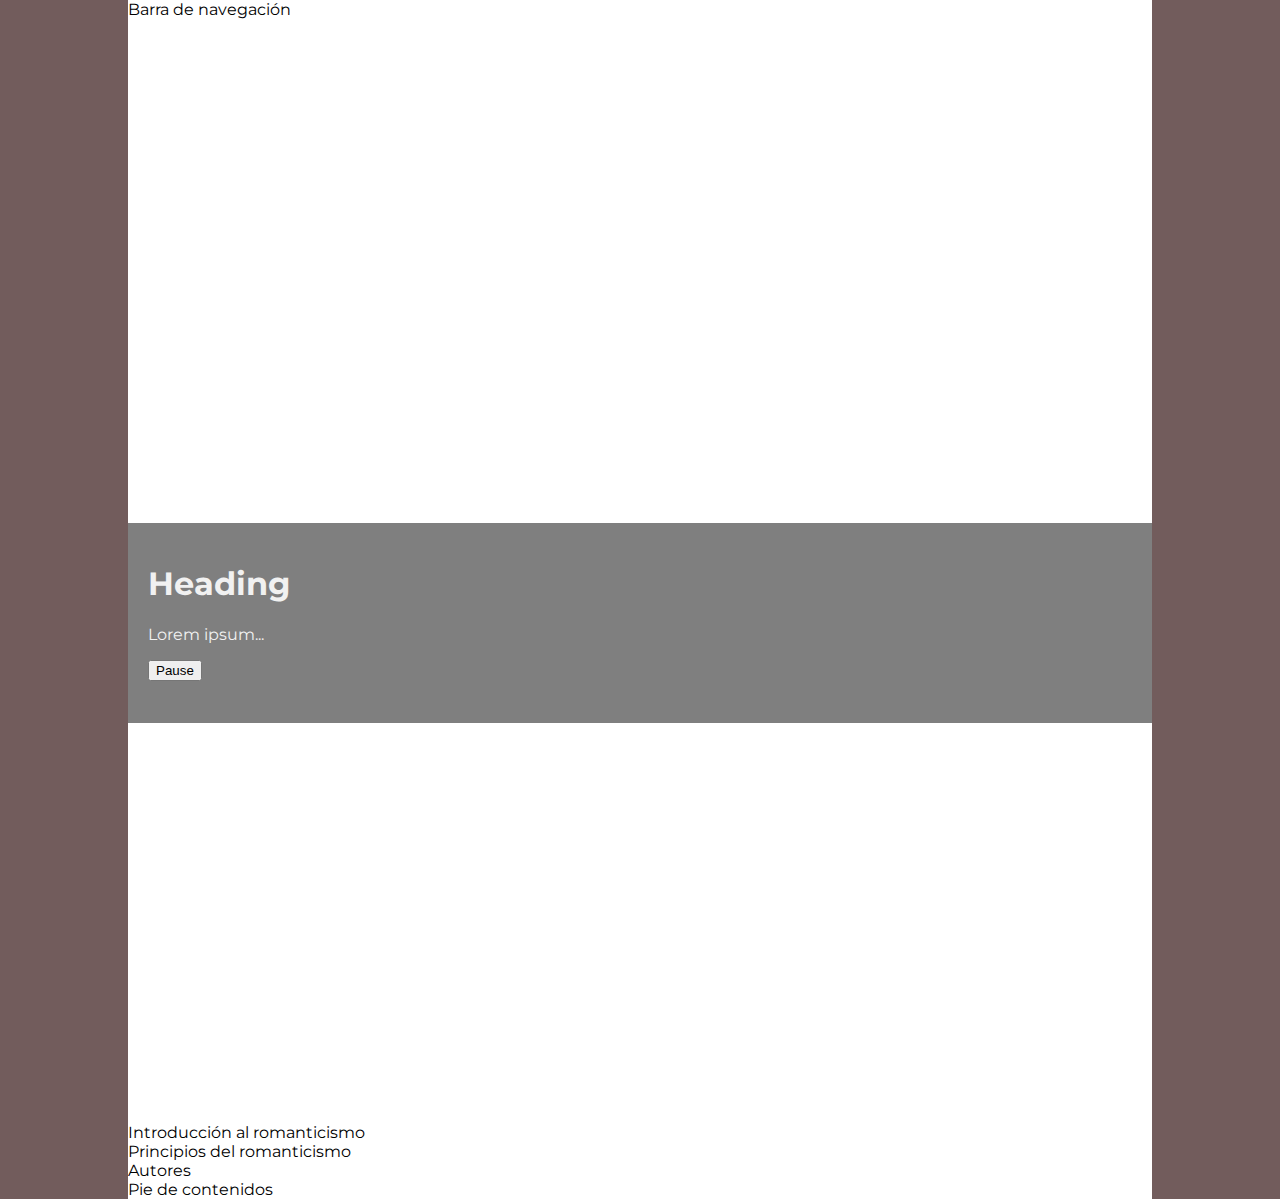
==== index.html @ dcef09e9 "primera subida de clase" ====
<!DOCTYPE html>
<html lang="en">
<head>
    <meta charset="UTF-8">
    <meta http-equiv="X-UA-Compatible" content="IE=edge">
    <meta name="viewport" content="width=device-width, initial-scale=1.0">
    <title>Romanticismo - Inicio</title>
    <!-- enlace al estilo -->
    <link rel="stylesheet" href="./css/index.css">
    <!-- enlace a favicon -->
    <link rel="shortcut icon" href="./images/favicon.ico" type="image/x-icon">
    <!-- enlace a font awesome 4.7 -->
    <link rel="stylesheet" href="https://cdnjs.cloudflare.com/ajax/libs/font-awesome/4.7.0/css/font-awesome.min.css">
    <!-- tengo una fuente descargada, pero otra enlazada de Google Fonts -->
    <link href="https://fonts.googleapis.com/css2?family=Montserrat&display=swap" rel="stylesheet"> 

</head>
<body>
    <div id="wrapper">
        <nav>
            <!-- aquí irá la barra de navegación -->
            Barra de navegación
        </nav>
    <!--  OPCION 1 : IMAGEN DE FONDO + TEXTO
        <section id="hero">
            
            <div id="titulo">
               <p>Romanticismo<br>literario</p>
            </div>
        </section>
    -->
    <!-- HERO VERSIÓN 2 : CON COLOR SOLIDO Y WAVES 
        <section id="hero2">
           <div id="titulo2">
              Romanticismo<br>Literario
           </div>
        </section>
        <svg xmlns="http://www.w3.org/2000/svg" viewBox="0 0 1440 320"><path fill="#0099ff" fill-opacity="1" d="M0,192L20,170.7C40,149,80,107,120,96C160,85,200,107,240,133.3C280,160,320,192,360,170.7C400,149,440,75,480,58.7C520,43,560,85,600,106.7C640,128,680,128,720,144C760,160,800,192,840,186.7C880,181,920,139,960,128C1000,117,1040,139,1080,138.7C1120,139,1160,117,1200,96C1240,75,1280,53,1320,90.7C1360,128,1400,224,1420,272L1440,320L1440,0L1420,0C1400,0,1360,0,1320,0C1280,0,1240,0,1200,0C1160,0,1120,0,1080,0C1040,0,1000,0,960,0C920,0,880,0,840,0C800,0,760,0,720,0C680,0,640,0,600,0C560,0,520,0,480,0C440,0,400,0,360,0C320,0,280,0,240,0C200,0,160,0,120,0C80,0,40,0,20,0L0,0Z"></path></svg>
-->
<!--   HERO SECTION CON IMAGEN DE HEIKEI.APP **************************/
        <section id="hero3">
            <div id="titulo3">
                Romanticismo<br>Literario
             </div>
        </section>
-->
        <section id="hero4">
            <video autoplay muted  loop id="myVideo">
                <source src="./videos/October.mp4" type="video/mp4">
            </video>
            <!-- los dos bloques, video y texto son hermanos 
                 para montar el título sobre el video, debo
                 utilizar otra combinación de posicionamiento -->
            <div id="titulo4">
                <h1>Heading</h1>
                <p>Lorem ipsum...</p>
                <!-- Use a button to pause/play the video with JavaScript -->
                <button id="myBtn" onclick="myFunction()">Pause</button>
              </div>


        </section>

        <section id="intro">
            Introducción al romanticismo
        </section>
        <section id="ideas">
            Principios del romanticismo
        </section>
        <section id="autores">
             Autores 
        </section>


        <footer>
            Pie de contenidos
        </footer>
    </div>
    
</body>
</html>
---- css/index.css ----
/*********************************************************************/
/*  Web del Romanticismo  - Estilo de landing page                   */
/*  CSS de Autores románticos                                        */
/*  Autora: Pilar González Augusto                                   */
/*  versión 1.0                                                      */
/*********************************************************************/

/****************** ESTILO GENERAL ***********************************/

@font-face {
    font-family: titulos;
    src: url('./../fonts/LobsterTwo-Bold.ttf');
}

* {box-sizing:border-box;}                   /* del borde pa dentro tó es caja */

body {font-family: 'Montserrat', sans-serif;
      background-color: rgb(114, 92, 92);  /* más tarde LO REPLANTEO */
      margin:0;padding:0;                   /* "por defecto del navegador" anulados */
}

#wrapper {background-color: #fff;
          width:80%;
          margin:auto;}


/********************* HERO SECTION : opción 1 imagen + texto **********************/

#hero { background-image: url('../images/herophoto.jpg'); /* coloco foto de fondo */
       
        height: 100vh;                                    /* obligar a que salga entera */
        background-repeat: no-repeat;                     /* para que no se repita */
        background-size: cover;                           /* para que cubra el wrapper */
        background-position: center;                      /* donde está el elemento principal */
        position:relative;
    }

#titulo {font-family: titulos;
         font-size:3rem;
         text-align:center;
         width:40%;
         position:absolute;
         top:30%;
         left:30%;
         background-color: rgb(255,255,255,0.25);
         backdrop-filter: blur(5px);    /* para aplicar filtro a un fondo */
         border-radius: 50%;
         }

/****** POSICIONAMIENTO ABSOLUTO Y RELATIVO:
          - CONTENEDOR HERO:  RELATIVE
          - CONTENIDO, TEXTO:    ABSOLUTE         */

/***************** HERO SECTION: opción 2 : color liso y waves ************/

#hero2 {background-color: #0099ff;  /* mismo color que el getwaves ******/
        height:40vh;                  /* alto dimensionado por mi  ********/
        position:relative;
       }

#titulo2 {position:absolute; /* OJO AL TRUCO DEL ALMENDRUCO !!!!!! */
          top:50%;   /* lo muevo el titulo a la mitad de alto y ancho */
          left:50%;
          /*********** necesito mover el texto para que quede enmedio ******/
          transform: translate(-50%,-50%); /* SE RECOLOCA EN EL MEDIO **/

          font-size: 4rem;
          font-weight: bold;
          color:white;
          }       

/*********************** HERO SECTION: OPCIÓN 3 ---> CON IMAGEN DE HAIKEI.APP ***/


/*********************** HERO SECTION - OPCION 4 ---> CON VIDEO GRAN FORMATO *****/
#myVideo {
    position: relative;
      right: 0;
      bottom: 0;
      width: 100%; /* se adapta al espacio que hay exactamente */
      height: 100vh;
    }

    /* vamos a poner el título SUPERPUESTO sobre el video */
#titulo4 { /* lo muevo hacia arriba */
        position: relative; /* los dos son relative, independientes */
        top: -400px;         
        height:200px;
        background: rgba(0, 0, 0, 0.5);
        color: #f1f1f1;
        width: 100%;
        padding: 20px;
        }  /****** habría que cambiar en la media query el top de posicionamiento */
  
/*********************** MEDIA QUERIES ***********************************/

@media only screen and (width<=900px){
      #wrapper {width:90%;}
      #titulo {width:60%;
               left:20%;}
      #titulo4 {top:-500px;}

}

@media only screen and (width<=600px){
    #wrapper {width:100%;}
    #titulo {width:80%;
        left:10%;}
    #titulo4 {top:-500px;}
}
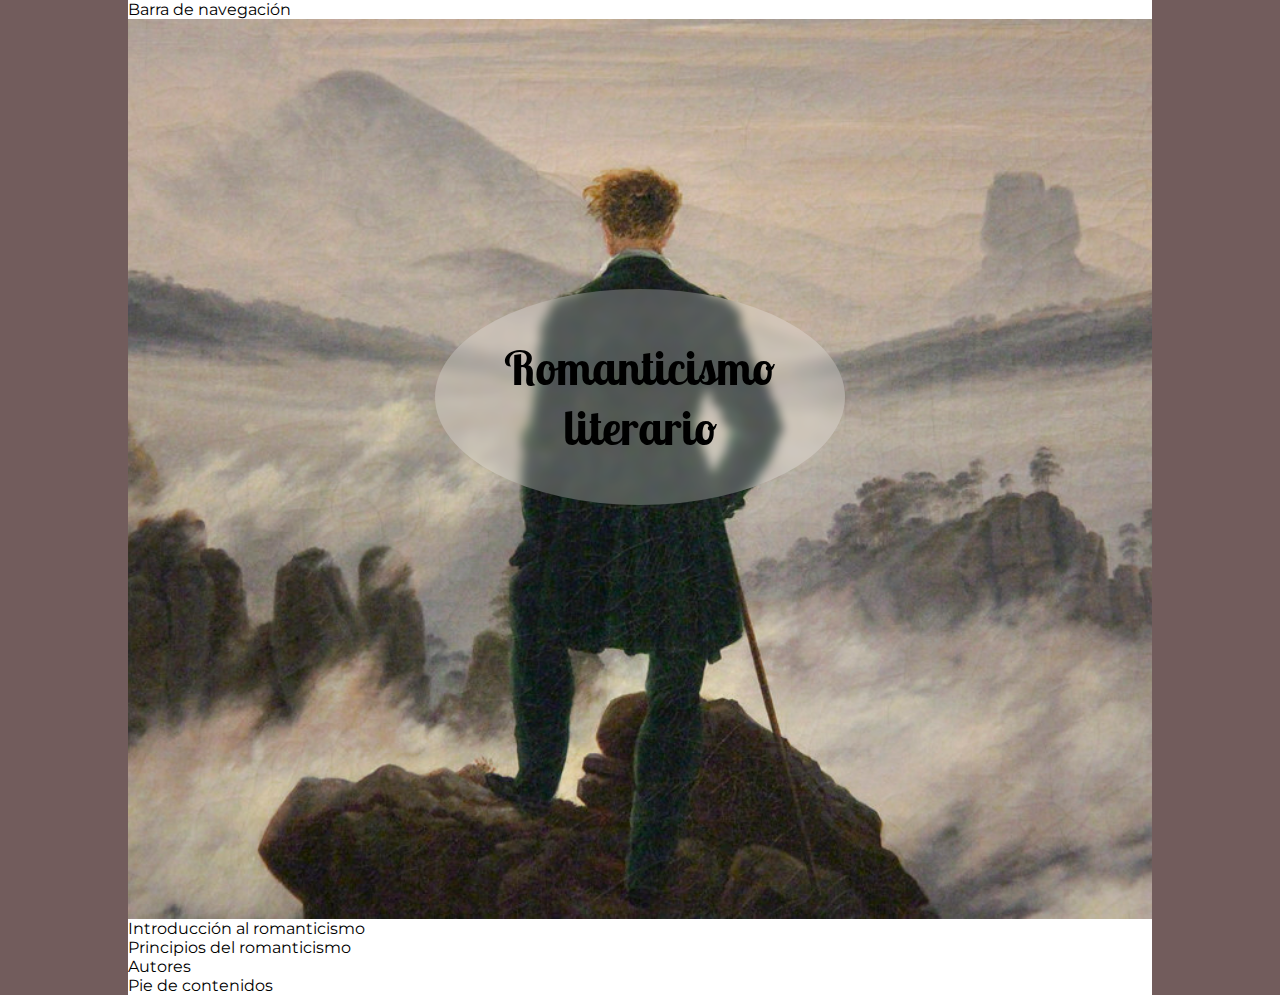
==== commit 7c163537: "cambiada la hero section de index" ====
--- a/index.html
+++ b/index.html
@@ -21,14 +21,14 @@
             <!-- aquí irá la barra de navegación -->
             Barra de navegación
         </nav>
-    <!--  OPCION 1 : IMAGEN DE FONDO + TEXTO
+    <!--  OPCION 1 : IMAGEN DE FONDO + TEXTO -->
         <section id="hero">
             
             <div id="titulo">
                <p>Romanticismo<br>literario</p>
             </div>
         </section>
-    -->
+    
     <!-- HERO VERSIÓN 2 : CON COLOR SOLIDO Y WAVES 
         <section id="hero2">
            <div id="titulo2">
@@ -44,20 +44,19 @@
              </div>
         </section>
 -->
+<!--
         <section id="hero4">
             <video autoplay muted  loop id="myVideo">
                 <source src="./videos/October.mp4" type="video/mp4">
             </video>
-            <!-- los dos bloques, video y texto son hermanos 
-                 para montar el título sobre el video, debo
-                 utilizar otra combinación de posicionamiento -->
+            
             <div id="titulo4">
                 <h1>Heading</h1>
                 <p>Lorem ipsum...</p>
-                <!-- Use a button to pause/play the video with JavaScript -->
+                
                 <button id="myBtn" onclick="myFunction()">Pause</button>
               </div>
-
+-->
 
         </section>
 
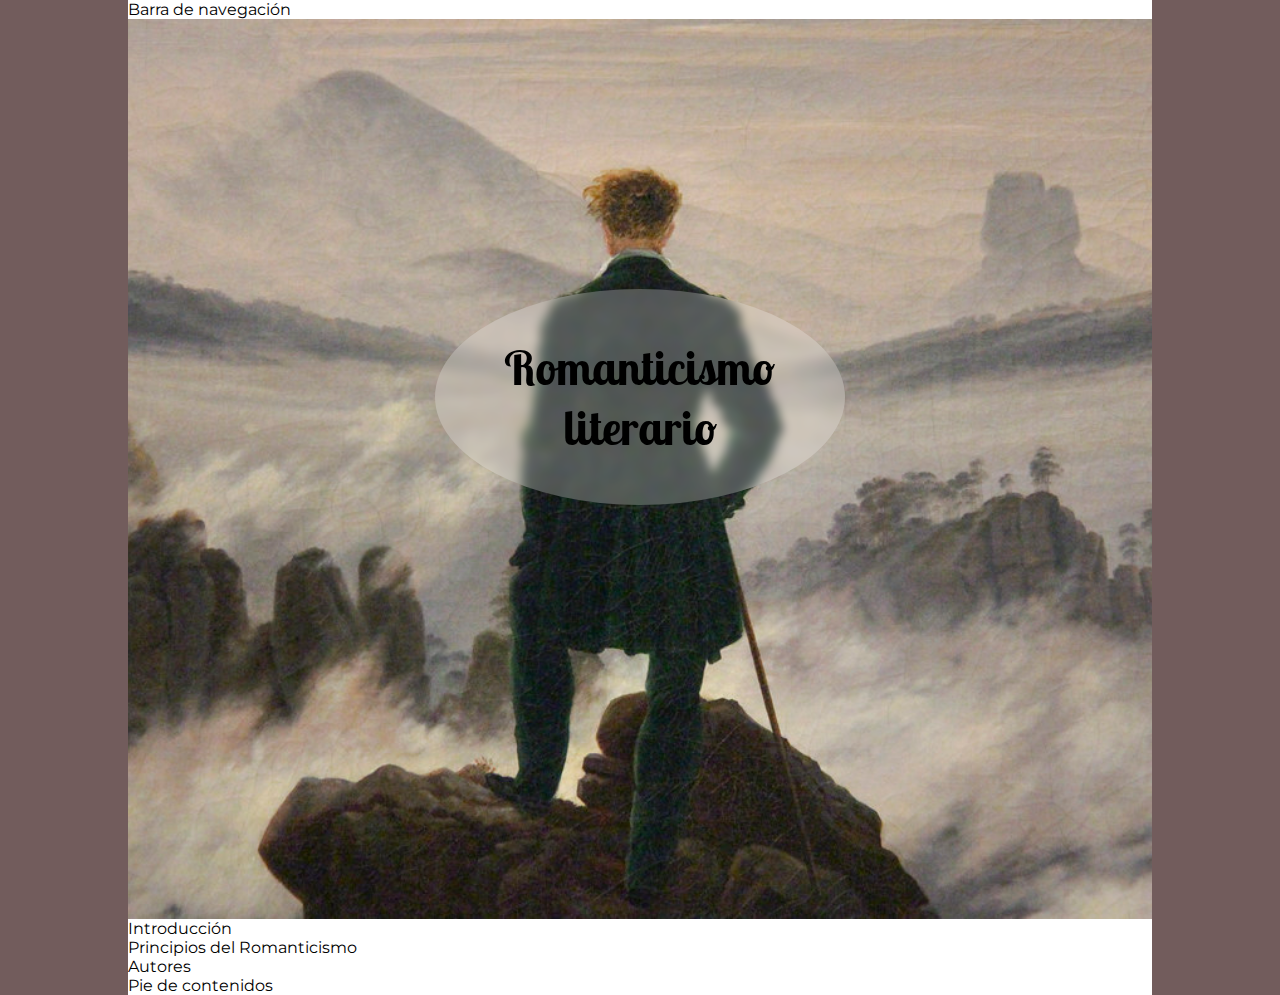
==== commit 251164df: "cambiado index con titulos de sección y grid" ====
--- a/index.html
+++ b/index.html
@@ -61,13 +61,32 @@
         </section>
 
         <section id="intro">
-            Introducción al romanticismo
+            <div class="titulo-section">
+                Introducción
+            </div>
         </section>
+
+
         <section id="ideas">
-            Principios del romanticismo
+            <div class="titulo-section">
+                Principios del Romanticismo
+            </div>
         </section>
+
+        <!-- sección de autores del romanticismo -->
         <section id="autores">
-             Autores 
+             <!-- título de sección -->
+             <div class="titulo-section">
+                 Autores
+             </div>
+             <!-- div.grid4>div.col4*4 -->
+             <div class="grid4">
+                <div class="col4"></div>
+                <div class="col4"></div>
+                <div class="col4"></div>
+                <div class="col4"></div>
+             </div>
+
         </section>
 
 
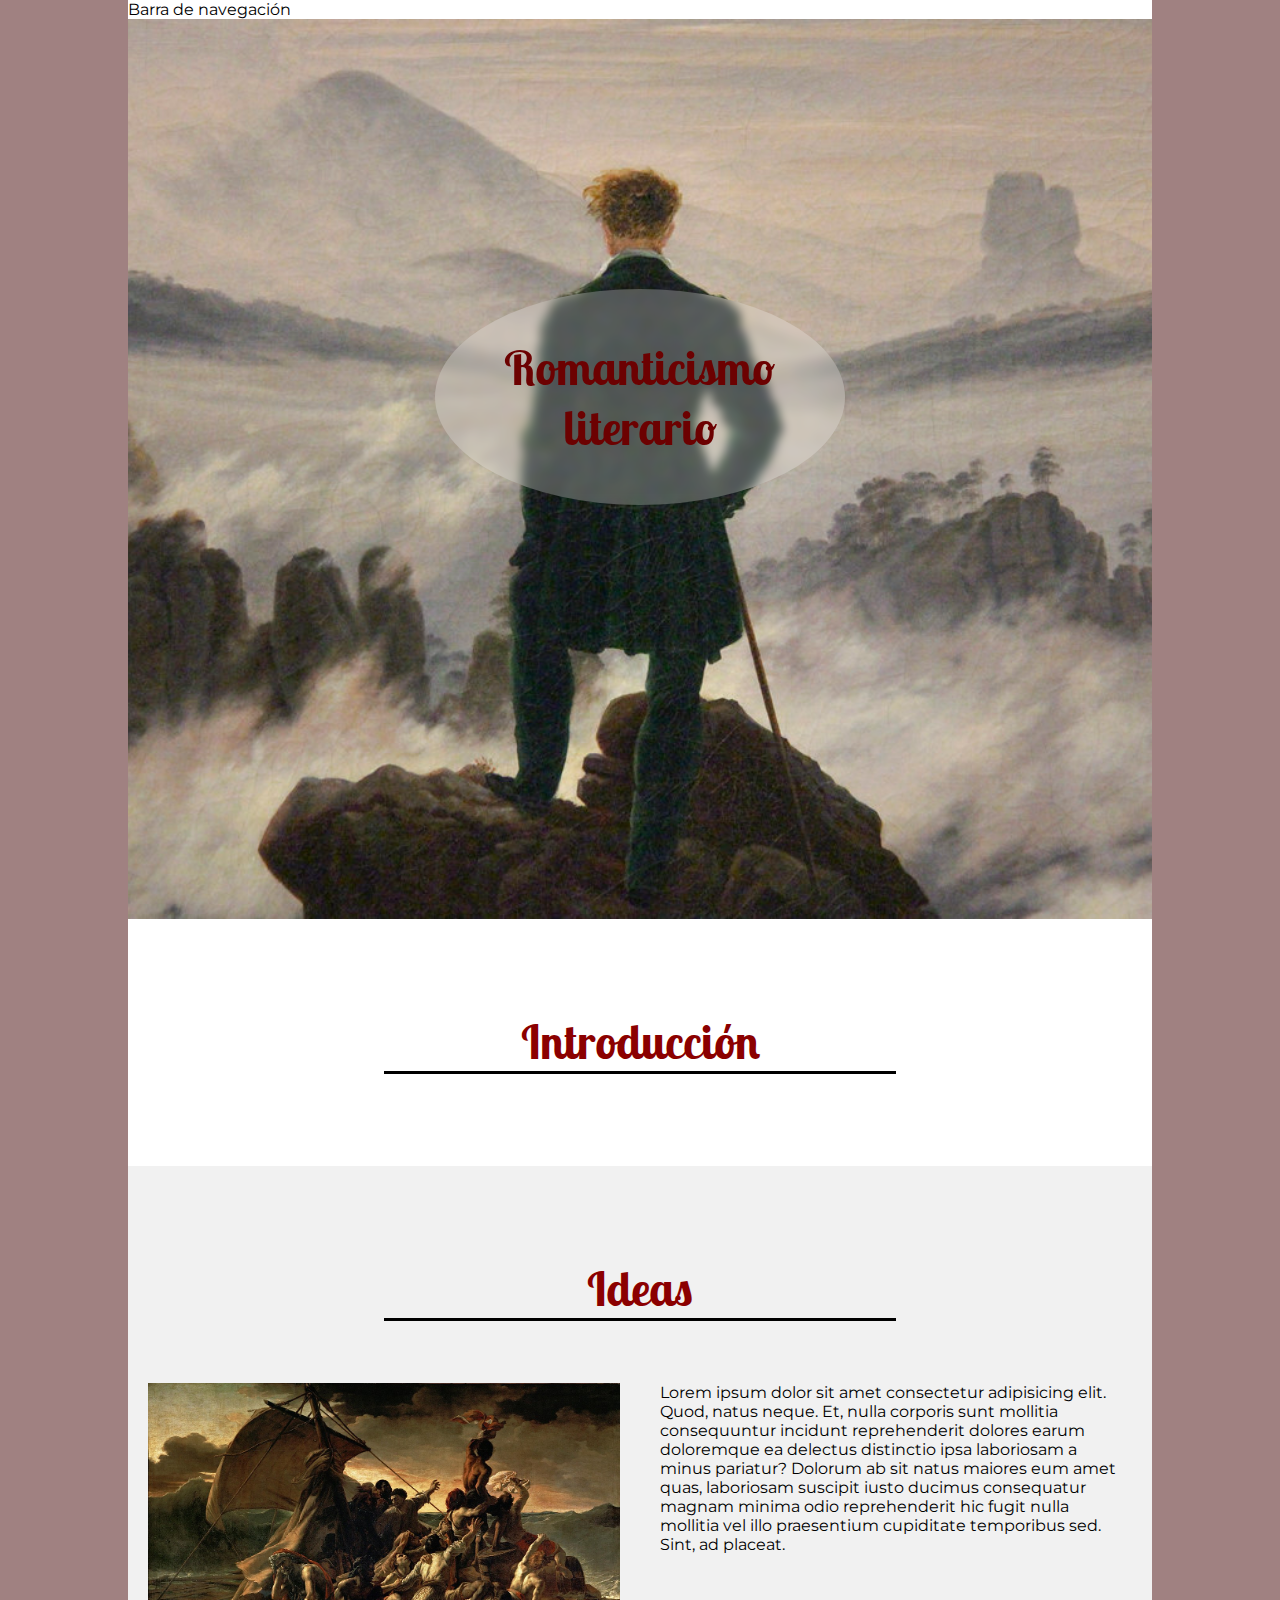
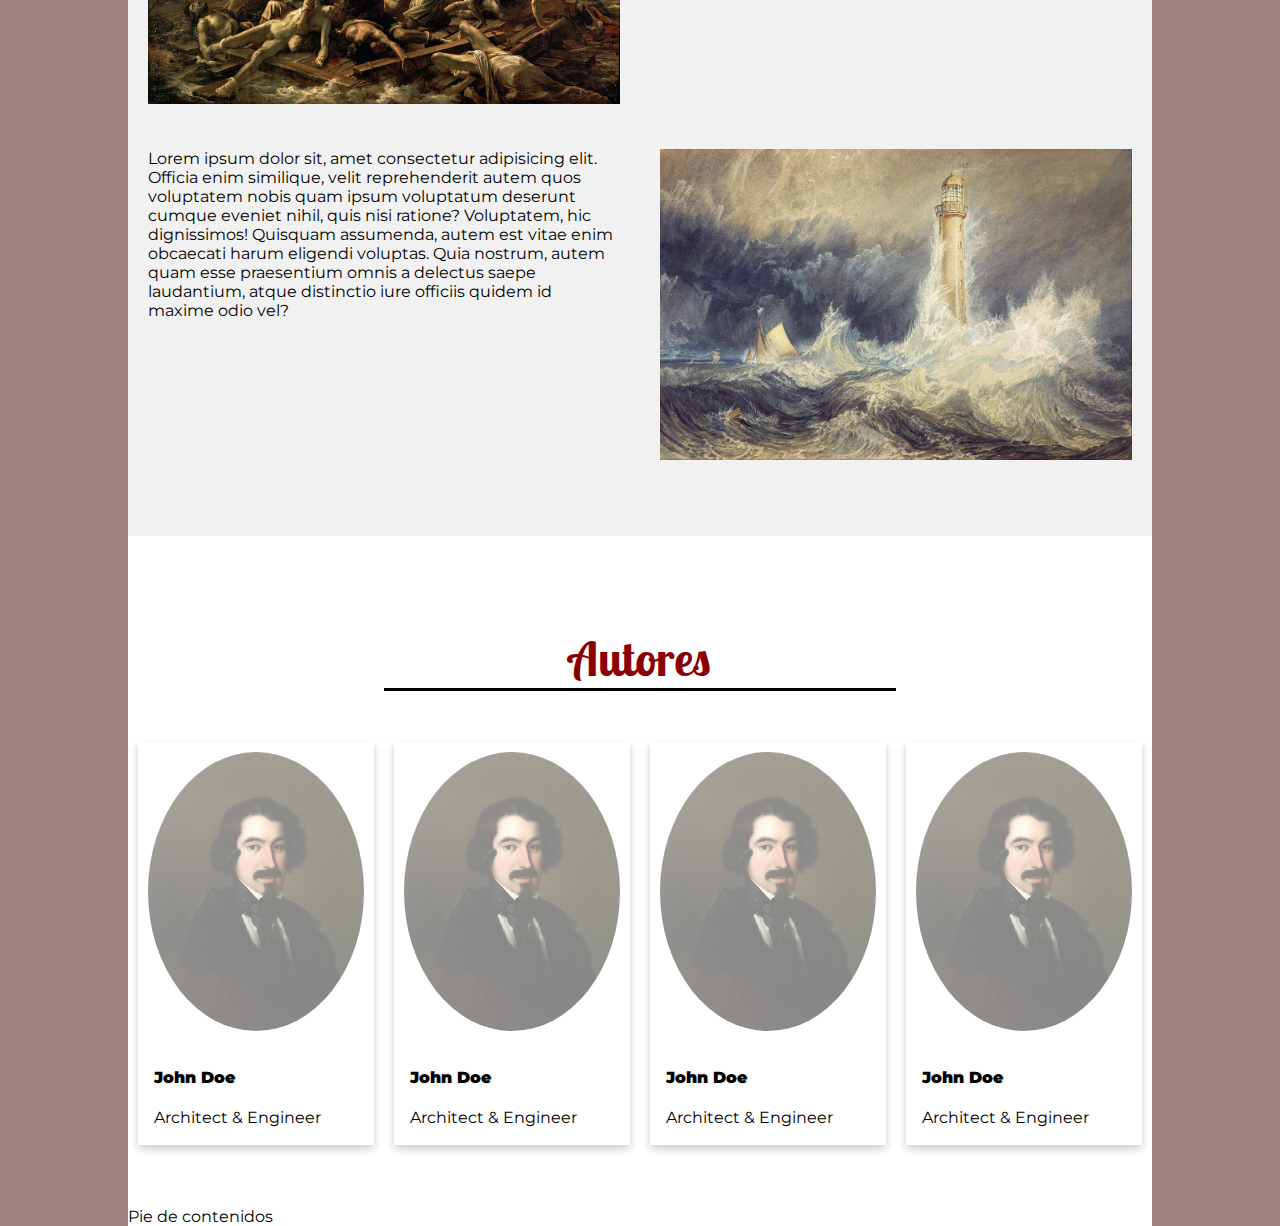
==== commit c089d8d3: "segunda subida de la web de clase" ====
--- a/index.html
+++ b/index.html
@@ -66,11 +66,32 @@
             </div>
         </section>
 
-
+        <!-- MONTAMOS UN GRID DE 2 COLUMNAS TRAS EL TÍTULO -->
         <section id="ideas">
             <div class="titulo-section">
-                Principios del Romanticismo
+                Ideas
             </div>
+
+            <div class="grid2">
+                <div class="col2">
+                   <img src="./images/medusa.jpg" alt="La balsa de la medusa de Gericault">
+                </div>
+                <div class="col2">
+                    Lorem ipsum dolor sit amet consectetur adipisicing elit. Quod, natus neque. Et, nulla corporis sunt mollitia consequuntur incidunt reprehenderit dolores earum doloremque ea delectus distinctio ipsa laboriosam a minus pariatur?
+                    Dolorum ab sit natus maiores eum amet quas, laboriosam suscipit iusto ducimus consequatur magnam minima odio reprehenderit hic fugit nulla mollitia vel illo praesentium cupiditate temporibus sed. Sint, ad placeat.
+                </div>
+                <div class="col2">
+                    Lorem ipsum dolor sit, amet consectetur adipisicing elit. Officia enim similique, velit reprehenderit autem quos voluptatem nobis quam ipsum voluptatum deserunt cumque eveniet nihil, quis nisi ratione? Voluptatem, hic dignissimos!
+                    Quisquam assumenda, autem est vitae enim obcaecati harum eligendi voluptas. Quia nostrum, autem quam esse praesentium omnis a delectus saepe laudantium, atque distinctio iure officiis quidem id maxime odio vel?
+                </div>
+                <div class="col2">
+                    <img src="./images/faro.jpg" alt="Red Rock Lighthouse de Turner">
+                </div>
+
+
+            </div>
+
+
         </section>
 
         <!-- sección de autores del romanticismo -->
@@ -81,10 +102,42 @@
              </div>
              <!-- div.grid4>div.col4*4 -->
              <div class="grid4">
-                <div class="col4"></div>
-                <div class="col4"></div>
-                <div class="col4"></div>
-                <div class="col4"></div>
+                <div class="col4">
+                    <div class="card">
+                        <img src="./images/jose-de-espronceda.jpg" alt="Retrato de Espronceda" >
+                        <div class="container">
+                          <h4><b>John Doe</b></h4>
+                          <p>Architect & Engineer</p>
+                        </div>
+                      </div> 
+                </div>
+                <div class="col4">
+                    <div class="card">
+                        <img src="./images/jose-de-espronceda.jpg" alt="Retrato de Espronceda" >
+                        <div class="container">
+                          <h4><b>John Doe</b></h4>
+                          <p>Architect & Engineer</p>
+                        </div>
+                      </div>
+                </div>
+                <div class="col4">
+                    <div class="card">
+                        <img src="./images/jose-de-espronceda.jpg" alt="Retrato de Espronceda" >
+                        <div class="container">
+                          <h4><b>John Doe</b></h4>
+                          <p>Architect & Engineer</p>
+                        </div>
+                      </div>
+                </div>
+                <div class="col4">
+                    <div class="card">
+                        <img src="./images/jose-de-espronceda.jpg" alt="Retrato de Espronceda" >
+                        <div class="container">
+                          <h4><b>John Doe</b></h4>
+                          <p>Architect & Engineer</p>
+                        </div>
+                      </div>
+                </div>
              </div>
 
         </section>
--- a/css/index.css
+++ b/css/index.css
@@ -15,7 +15,7 @@
 * {box-sizing:border-box;}                   /* del borde pa dentro tó es caja */
 
 body {font-family: 'Montserrat', sans-serif;
-      background-color: rgb(114, 92, 92);  /* más tarde LO REPLANTEO */
+      background-color: rgb(160, 129, 129);  /* más tarde LO REPLANTEO */
       margin:0;padding:0;                   /* "por defecto del navegador" anulados */
 }
 
@@ -23,6 +23,15 @@
           width:80%;
           margin:auto;}
 
+section {padding:5% 0;} /* en todas las secciones debe correr el aire */
+
+.titulo-section {font-family: titulos;
+            font-size:3rem;
+            color:darkred;
+            text-align:center;
+            border-bottom: 3px solid black;
+            width:50%;
+            margin:4% auto;}
 
 /********************* HERO SECTION : opción 1 imagen + texto **********************/
 
@@ -45,6 +54,7 @@
          background-color: rgb(255,255,255,0.25);
          backdrop-filter: blur(5px);    /* para aplicar filtro a un fondo */
          border-radius: 50%;
+         color:rgb(108, 1, 1);
          }
 
 /****** POSICIONAMIENTO ABSOLUTO Y RELATIVO:
@@ -91,7 +101,54 @@
         width: 100%;
         padding: 20px;
         }  /****** habría que cambiar en la media query el top de posicionamiento */
-  
+
+        
+/*********************** IDEAS SECTION ************************************/
+#ideas {background-color: #f1f1f1;
+}
+
+.grid2 {display:grid;
+        grid-template-columns: 50% 50%;}
+
+.col2 {padding:4%;}
+
+.col2 img {width:100%;} 
+
+/********************** AUTORES SECTION **********************************/
+.grid4 {display:grid;
+        grid-template-columns:25% 25% 25% 25%;}
+.col4 {padding:4%;}
+
+        .card {
+            /* Add shadows to create the "card" effect */
+            box-shadow: 0 4px 8px 0 rgba(0,0,0,0.2);
+            transition: 0.3s;
+          }
+        .card img {
+                   width:92%;
+                   margin:4%;
+                   border-radius:50%;
+                   filter:sepia(5px);
+                   opacity:0.5;
+        }
+        .card img:hover {
+            opacity:1;
+        }
+          /* On mouse-over, add a deeper shadow */
+          .card:hover {
+            box-shadow: 0 8px 16px 0 rgba(0,0,0,0.2);
+          }
+          
+          /* Add some padding inside the card container */
+          .container {
+            padding: 2px 16px;
+          }
+
+
+
+
+
+
 /*********************** MEDIA QUERIES ***********************************/
 
 @media only screen and (width<=900px){
@@ -99,6 +156,7 @@
       #titulo {width:60%;
                left:20%;}
       #titulo4 {top:-500px;}
+      .grid2 {grid-template-columns: 100%;}
 
 }
 
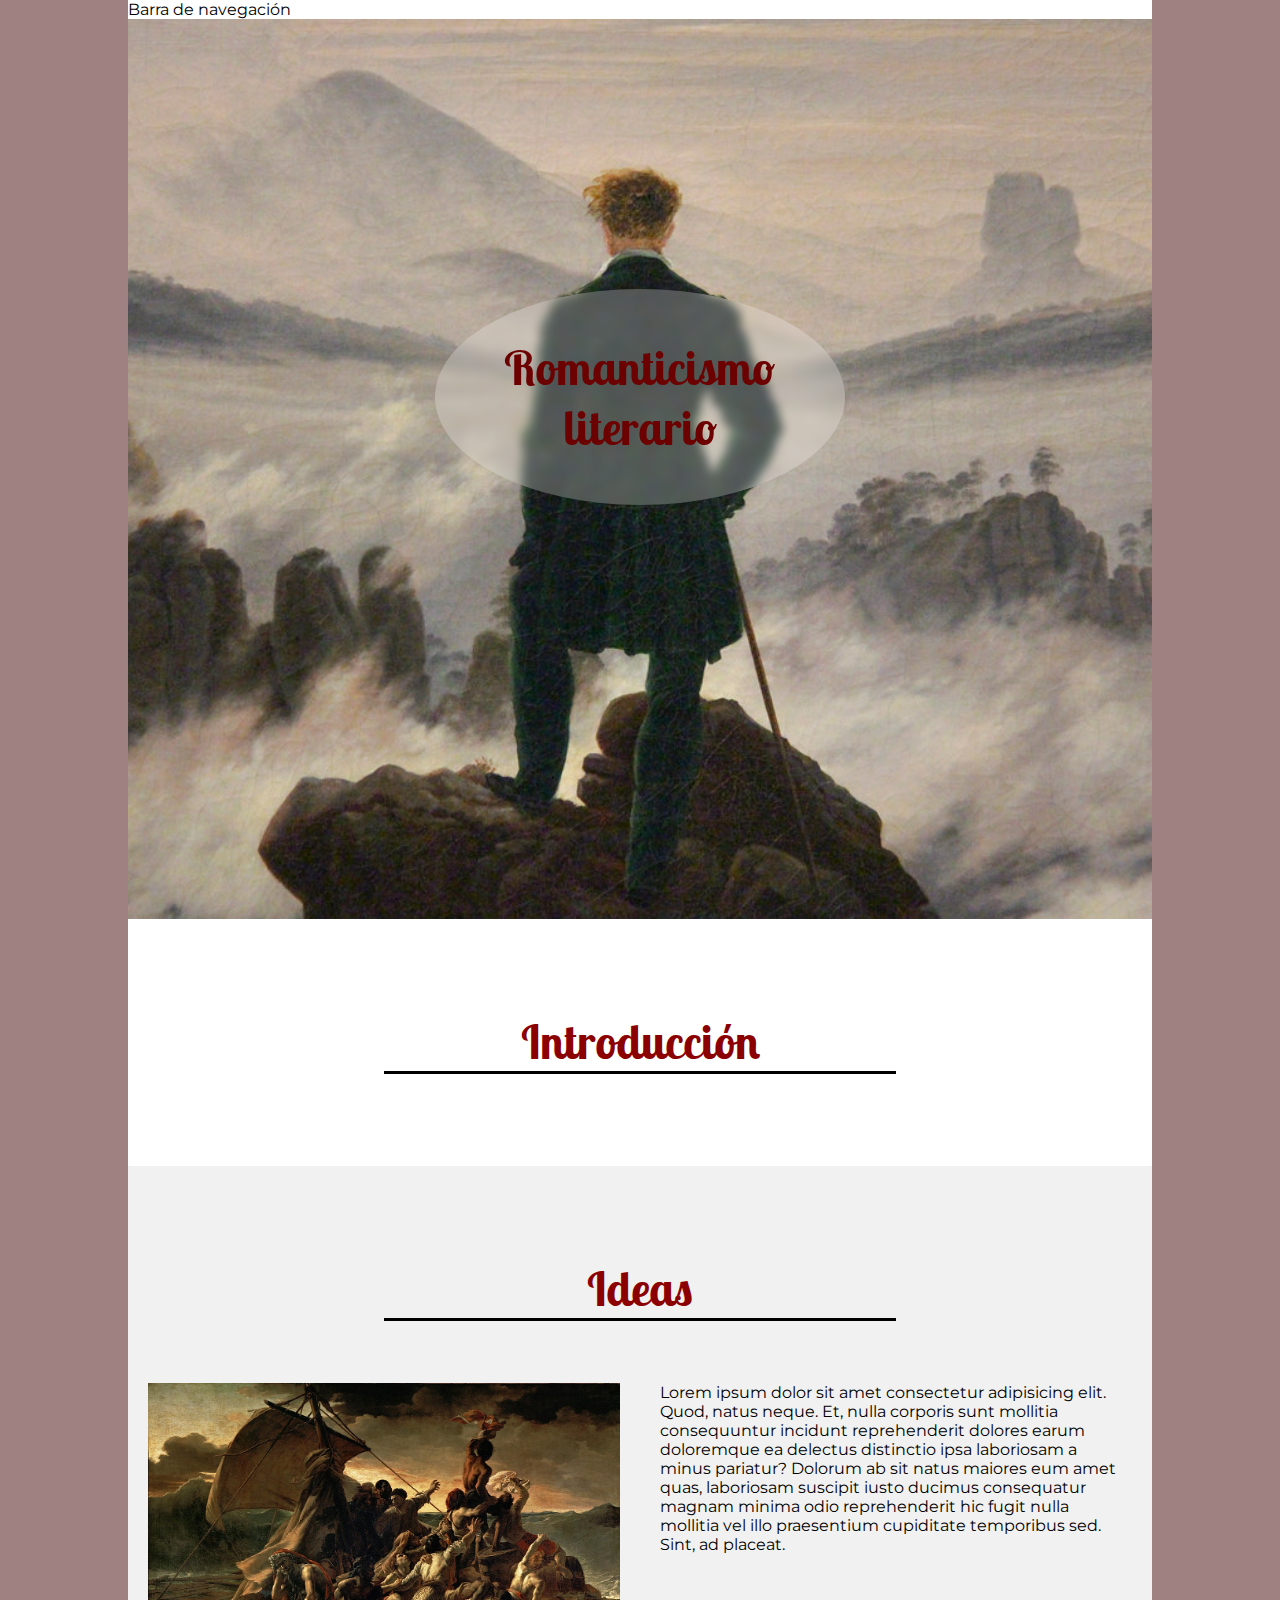
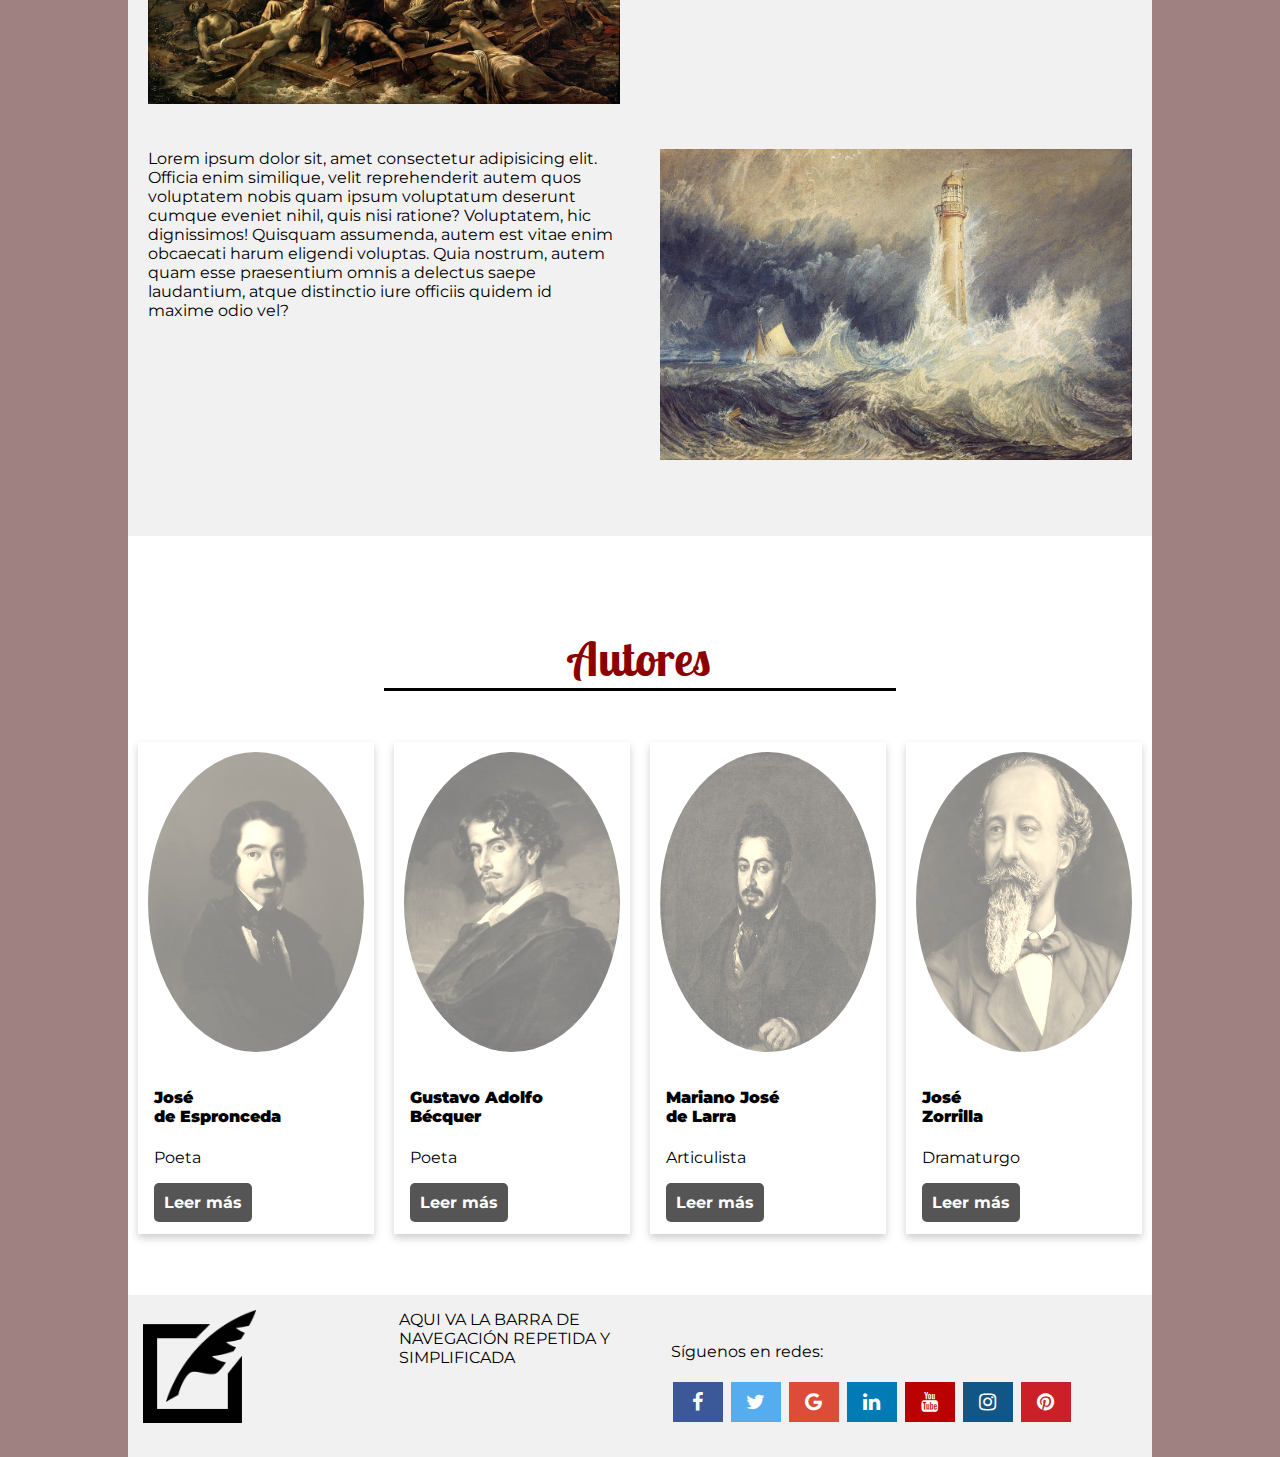
==== commit 9e15d1d7: "con footer y cards" ====
--- a/index.html
+++ b/index.html
@@ -5,14 +5,15 @@
     <meta http-equiv="X-UA-Compatible" content="IE=edge">
     <meta name="viewport" content="width=device-width, initial-scale=1.0">
     <title>Romanticismo - Inicio</title>
-    <!-- enlace al estilo -->
-    <link rel="stylesheet" href="./css/index.css">
+    
     <!-- enlace a favicon -->
     <link rel="shortcut icon" href="./images/favicon.ico" type="image/x-icon">
     <!-- enlace a font awesome 4.7 -->
     <link rel="stylesheet" href="https://cdnjs.cloudflare.com/ajax/libs/font-awesome/4.7.0/css/font-awesome.min.css">
     <!-- tengo una fuente descargada, pero otra enlazada de Google Fonts -->
     <link href="https://fonts.googleapis.com/css2?family=Montserrat&display=swap" rel="stylesheet"> 
+    <!-- enlace al estilo -->
+    <link rel="stylesheet" href="./css/index.css">
 
 </head>
 <body>
@@ -106,35 +107,43 @@
                     <div class="card">
                         <img src="./images/jose-de-espronceda.jpg" alt="Retrato de Espronceda" >
                         <div class="container">
-                          <h4><b>John Doe</b></h4>
-                          <p>Architect & Engineer</p>
+                          <h4><b>José <br>de Espronceda</b></h4>
+                          <p>Poeta</p>
+                          <!-- vínculo con forma de botón-->
+                          <a href="./espronceda.html">Leer más</a>
                         </div>
                       </div> 
                 </div>
                 <div class="col4">
                     <div class="card">
-                        <img src="./images/jose-de-espronceda.jpg" alt="Retrato de Espronceda" >
+                        <img src="./images/becquer.jpg" alt="Retrato de Bécquer" >
                         <div class="container">
-                          <h4><b>John Doe</b></h4>
-                          <p>Architect & Engineer</p>
+                          <h4><b>Gustavo Adolfo<br> Bécquer</b></h4>
+                          <p>Poeta</p>
+                          <!-- vínculo con forma de botón-->
+                          <a href="#">Leer más</a>
                         </div>
                       </div>
                 </div>
                 <div class="col4">
                     <div class="card">
-                        <img src="./images/jose-de-espronceda.jpg" alt="Retrato de Espronceda" >
+                        <img src="./images/larra.jpg" alt="Retrato de Larra" >
                         <div class="container">
-                          <h4><b>John Doe</b></h4>
-                          <p>Architect & Engineer</p>
+                          <h4><b>Mariano José<br> de Larra</b></h4>
+                          <p>Articulista</p>
+                          <!-- vínculo con forma de botón-->
+                          <a href="#">Leer más</a>
                         </div>
                       </div>
                 </div>
                 <div class="col4">
                     <div class="card">
-                        <img src="./images/jose-de-espronceda.jpg" alt="Retrato de Espronceda" >
+                        <img src="./images/zorrilla.jpg" alt="Retrato de Zorrilla" >
                         <div class="container">
-                          <h4><b>John Doe</b></h4>
-                          <p>Architect & Engineer</p>
+                          <h4><b>José<br> Zorrilla</b></h4>
+                          <p>Dramaturgo</p>
+                          <!-- vínculo con forma de botón-->
+                          <a href="#">Leer más</a>
                         </div>
                       </div>
                 </div>
@@ -144,7 +153,24 @@
 
 
         <footer>
-            Pie de contenidos
+            <div class="grid3">
+                <div class="col3">
+                    <img src="./images/favicon.png" alt="Romanticismo logo">
+                </div>
+                <div class="col3">
+                    AQUI VA LA BARRA DE NAVEGACIÓN REPETIDA Y SIMPLIFICADA
+                </div>
+                <div class="col3">
+                    <p>Síguenos en redes:</p>
+                    <a href="#" class="fa fa-facebook"></a>
+                    <a href="#" class="fa fa-twitter"></a>
+                    <a href="#" class="fa fa-google"></a>
+                    <a href="#" class="fa fa-linkedin"></a>
+                    <a href="#" class="fa fa-youtube"></a>
+                    <a href="#" class="fa fa-instagram"></a>
+                    <a href="#" class="fa fa-pinterest"></a>
+                </div>
+            </div>
         </footer>
     </div>
     
--- a/css/index.css
+++ b/css/index.css
@@ -119,34 +119,107 @@
         grid-template-columns:25% 25% 25% 25%;}
 .col4 {padding:4%;}
 
-        .card {
+.card {
             /* Add shadows to create the "card" effect */
             box-shadow: 0 4px 8px 0 rgba(0,0,0,0.2);
             transition: 0.3s;
           }
-        .card img {
+.card img {    /***** selector contextual, img solo dentro de una .card *****/
                    width:92%;
-                   margin:4%;
-                   border-radius:50%;
-                   filter:sepia(5px);
-                   opacity:0.5;
+                   height:300px; /**** no debería retocarse el alto, mejor la imagen */
+                   margin:4%; /* efecto polaroid , opcional */
+                   border-radius:50%; /**** efecto camafeo, opcional ********/
+                   filter:sepia();   /* opcional */
+                   opacity:0.5;    /* inicialmente, desvaida , opcional*/
+
+                   transition: 2s; /* tarda 1 segundo en terminar un cambio */
         }
-        .card img:hover {
+.card img:hover {    /* al poner el ratón encima, se aclara , opcional */
             opacity:1;
         }
           /* On mouse-over, add a deeper shadow */
-          .card:hover {
+.card:hover {
             box-shadow: 0 8px 16px 0 rgba(0,0,0,0.2);
           }
           
           /* Add some padding inside the card container */
-          .container {
+.container {
             padding: 2px 16px;
           }
 
-
-
-
+.card a {text-decoration: none;
+         background-color: rgb(85, 85, 85);
+         color:white;
+         font-weight:bold;
+         border-radius:5px;
+         padding:10px;
+         display:inline-block; /* hay distintos tipos de display: none (ocultar), block
+                                  (como un bloque), inline (como un elemento en linea),
+                                  inline-block (bloque arriba y abajo, enlinea en horizontal */
+         margin-bottom:10px;
+                                }
+
+.card a:hover {background-color: rgb(85,85,85,0.7);}
+
+
+/*********************** FOOTER CON UN GRID DE 3 COLUMNAS *********************/
+footer {background-color: #f1f1f1;}
+
+.grid3 {display:grid;
+        grid-template-columns: 25% 25% 50%;}
+.col3 {padding:6%;}
+
+.col3 img {width:50%;}
+
+/***************** ESTILO DE ICONOS DE REDES SOCIALES FONT AWESOME *********/
+.fa {
+  box-sizing:content-box;
+  padding: 10px;
+  font-size: 20px;
+  width: 30px; 
+  text-align: center;
+  text-decoration: none;
+  margin: 5px 2px;
+}
+
+.fa:hover {
+    opacity: 0.7;
+}
+
+.fa-facebook {
+  background: #3B5998;
+  color: white;
+}
+
+.fa-twitter {
+  background: #55ACEE;
+  color: white;
+}
+
+.fa-google {
+  background: #dd4b39;
+  color: white;
+}
+
+.fa-linkedin {
+  background: #007bb5;
+  color: white;
+}
+
+.fa-youtube {
+  background: #bb0000;
+  color: white;
+}
+
+.fa-instagram {
+  background: #125688;
+  color: white;
+}
+
+.fa-pinterest {
+  background: #cb2027;
+  color: white;
+}
 
 
 /*********************** MEDIA QUERIES ***********************************/
@@ -157,6 +230,7 @@
                left:20%;}
       #titulo4 {top:-500px;}
       .grid2 {grid-template-columns: 100%;}
+      .grid4 {grid-template-columns: 50% 50%;} /* pasar de 4 cols a 2 por fila */
 
 }
 
@@ -165,4 +239,5 @@
     #titulo {width:80%;
         left:10%;}
     #titulo4 {top:-500px;}
+    .grid4{grid-template-columns: 100%;}
 }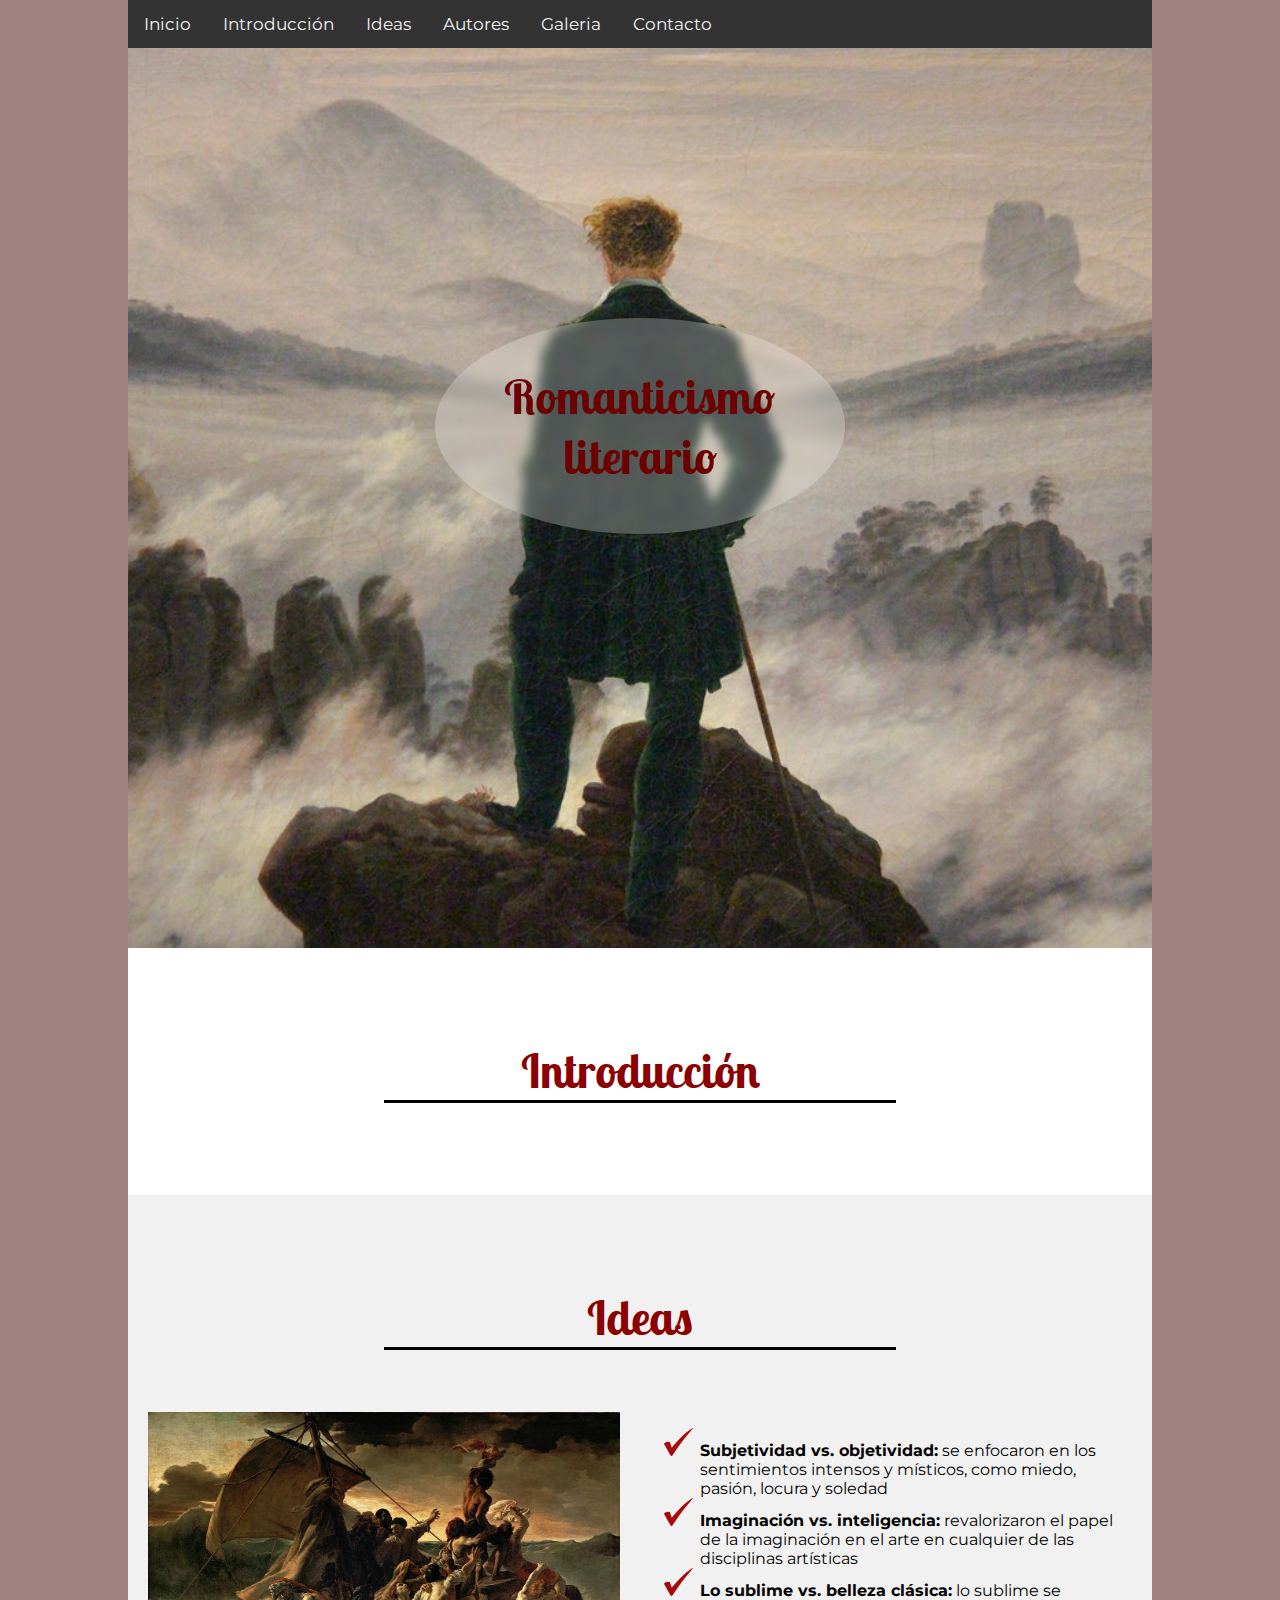
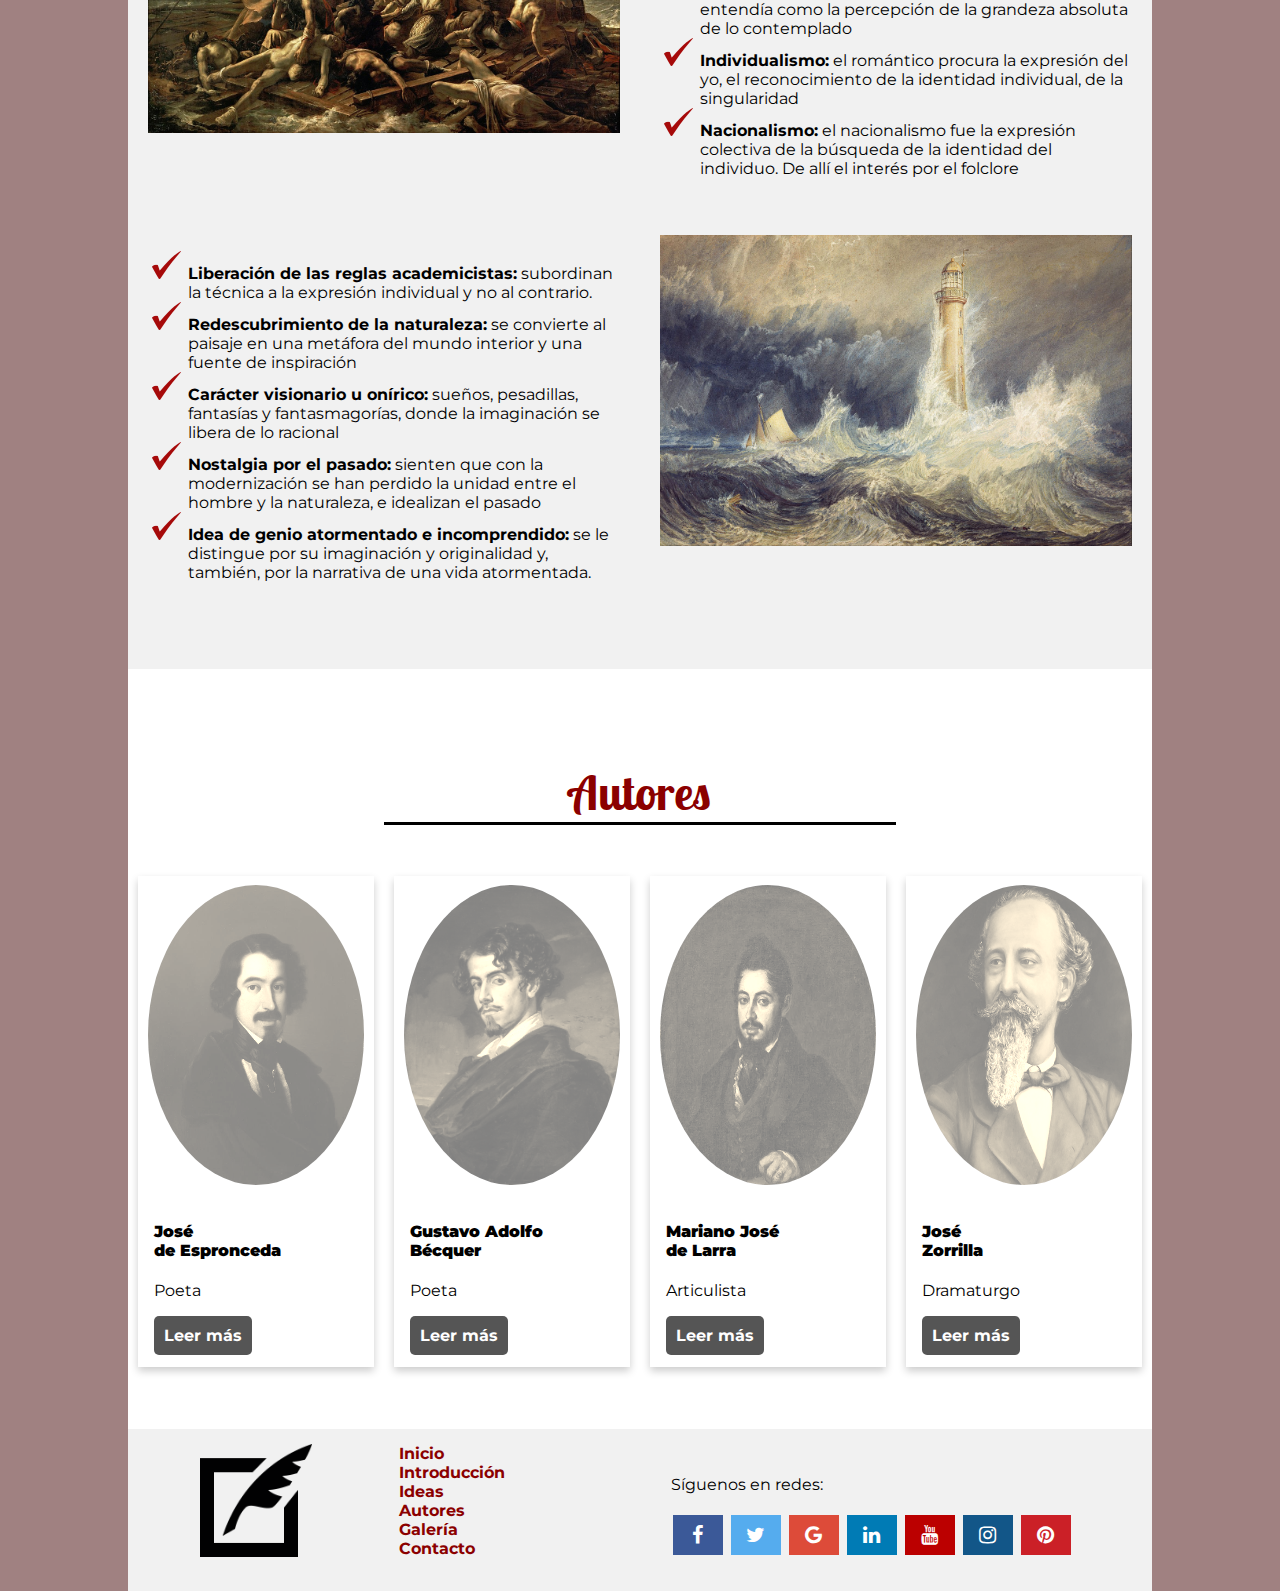
==== commit 15ec62b4: "subida página" ====
--- a/index.html
+++ b/index.html
@@ -15,12 +15,24 @@
     <!-- enlace al estilo -->
     <link rel="stylesheet" href="./css/index.css">
 
+
+
 </head>
 <body>
     <div id="wrapper">
         <nav>
-            <!-- aquí irá la barra de navegación -->
-            Barra de navegación
+            <div class="topnav" id="myTopnav">
+                <a href="#">Inicio</a>
+                <a href="#intro">Introducción</a>
+                <a href="#ideas">Ideas</a>
+                <a href="#autores">Autores</a>
+                <a href="#galeria">Galeria</a>
+                <a href="#contacto">Contacto</a>
+                <!-- el último botón es el icono del menu hamburguesa -->
+                <a href="javascript:void(0);" class="icon" onclick="myFunction()">
+                  <i class="fa fa-bars"></i>
+                </a>
+            </div>
         </nav>
     <!--  OPCION 1 : IMAGEN DE FONDO + TEXTO -->
         <section id="hero">
@@ -78,12 +90,30 @@
                    <img src="./images/medusa.jpg" alt="La balsa de la medusa de Gericault">
                 </div>
                 <div class="col2">
-                    Lorem ipsum dolor sit amet consectetur adipisicing elit. Quod, natus neque. Et, nulla corporis sunt mollitia consequuntur incidunt reprehenderit dolores earum doloremque ea delectus distinctio ipsa laboriosam a minus pariatur?
-                    Dolorum ab sit natus maiores eum amet quas, laboriosam suscipit iusto ducimus consequatur magnam minima odio reprehenderit hic fugit nulla mollitia vel illo praesentium cupiditate temporibus sed. Sint, ad placeat.
-                </div>
-                <div class="col2">
-                    Lorem ipsum dolor sit, amet consectetur adipisicing elit. Officia enim similique, velit reprehenderit autem quos voluptatem nobis quam ipsum voluptatum deserunt cumque eveniet nihil, quis nisi ratione? Voluptatem, hic dignissimos!
-                    Quisquam assumenda, autem est vitae enim obcaecati harum eligendi voluptas. Quia nostrum, autem quam esse praesentium omnis a delectus saepe laudantium, atque distinctio iure officiis quidem id maxime odio vel?
+                   <ul> 
+                    <li><strong>Subjetividad vs. objetividad:</strong> se enfocaron en los sentimientos intensos y místicos, como miedo, pasión, locura y soledad</li>
+
+                    <li><strong>Imaginación vs. inteligencia:</strong> revalorizaron el papel de la imaginación en el arte en cualquier de las disciplinas artísticas</li>
+
+                    <li><strong>Lo sublime vs. belleza clásica:</strong> lo sublime se entendía como la percepción de la grandeza absoluta de lo contemplado</li>
+
+                    <li><strong>Individualismo:</strong> el romántico procura la expresión del yo, el reconocimiento de la identidad individual, de la singularidad</li>
+
+                    <li><strong>Nacionalismo:</strong> el nacionalismo fue la expresión colectiva de la búsqueda de la identidad del individuo. De allí el interés por el folclore</li>
+                  </ul>
+                </div>
+                <div class="col2">
+                   <ul id="lista2"> 
+                    <li><strong>Liberación de las reglas academicistas:</strong> subordinan la técnica a la expresión individual y no al contrario.</li>
+
+                    <li><strong>Redescubrimiento de la naturaleza:</strong> se convierte al paisaje en una metáfora del mundo interior y una fuente de inspiración</li>
+
+                    <li><strong>Carácter visionario u onírico:</strong> sueños, pesadillas, fantasías y fantasmagorías, donde la imaginación se libera de lo racional</li>
+
+                    <li><strong>Nostalgia por el pasado:</strong>  sienten que con la modernización se han perdido la unidad entre el hombre y la naturaleza, e idealizan el pasado</li>
+
+                    <li><strong>Idea de genio atormentado e incomprendido:</strong> se le distingue por su imaginación y originalidad y, también, por la narrativa de una vida atormentada.</li>
+                   </ul>
                 </div>
                 <div class="col2">
                     <img src="./images/faro.jpg" alt="Red Rock Lighthouse de Turner">
@@ -158,7 +188,12 @@
                     <img src="./images/favicon.png" alt="Romanticismo logo">
                 </div>
                 <div class="col3">
-                    AQUI VA LA BARRA DE NAVEGACIÓN REPETIDA Y SIMPLIFICADA
+                    <a class="enlace" href="#">Inicio</a><br>
+                    <a class="enlace" href="#intro">Introducción</a><br>
+                    <a class="enlace" href="#ideas">Ideas</a><br>
+                    <a class="enlace" href="#autores">Autores</a><br>
+                    <a class="enlace" href="#galeria">Galería</a><br>
+                    <a class="enlace"href="#contacto">Contacto</a>
                 </div>
                 <div class="col3">
                     <p>Síguenos en redes:</p>
@@ -174,5 +209,7 @@
         </footer>
     </div>
     
+    <script src="./js/funciones.js"></script>
+
 </body>
 </html>--- a/css/index.css
+++ b/css/index.css
@@ -32,6 +32,73 @@
             border-bottom: 3px solid black;
             width:50%;
             margin:4% auto;}
+
+.enlace {text-decoration: none;  /* quitar subrayado */
+         color:darkred;        /* color para que se vea que no es texto normal */
+         font-weight:bold;}      /* más gruesa la letra */
+
+.enlace:hover {color:#dd4b39;}
+
+/******************** ESTILO DE NAV ****************************************/
+ /* Add a black background color to the top navigation */
+ .topnav {
+    background-color: #333;
+    overflow: hidden;
+  }
+  
+  /* Style the links inside the navigation bar */
+  .topnav a {
+    float: left;
+    display: block;
+    color: #f2f2f2;
+    text-align: center;
+    padding: 14px 16px;
+    text-decoration: none;
+    font-size: 17px;
+  }
+  
+  /* Change the color of links on hover */
+  .topnav a:hover {
+    background-color: #ddd;
+    color: black;
+  }
+  
+  /* Add an active class to highlight the current page */
+  .topnav a.active {
+    background-color: #04AA6D;
+    color: white;
+  }
+  
+  /* Hide the link that should open and close the topnav on small screens */
+  .topnav .icon {
+    display: none;
+  } 
+
+/***** MEDIA QUERIES DE LA BARRA DE NAVEGACIÓN SOLO *************************/
+
+   /* When the screen is less than 600 pixels wide, hide all links, except for the first one ("Home"). Show the link that contains should open and close the topnav (.icon) */
+@media screen and (max-width: 800px) {
+  .topnav a:not(:first-child) {display: none;}
+  .topnav a.icon {
+    float: right;
+    display: block;
+  }
+}
+
+/* The "responsive" class is added to the topnav with JavaScript when the user clicks on the icon. This class makes the topnav look good on small screens (display the links vertically instead of horizontally) */
+@media screen and (max-width: 800px) {
+  .topnav.responsive {position: relative;}
+  .topnav.responsive a.icon {
+    position: absolute;
+    right: 0;
+    top: 0;
+  }
+  .topnav.responsive a {
+    float: none;
+    display: block;
+    text-align: left;
+  }
+} 
 
 /********************* HERO SECTION : opción 1 imagen + texto **********************/
 
@@ -104,6 +171,7 @@
 
         
 /*********************** IDEAS SECTION ************************************/
+
 #ideas {background-color: #f1f1f1;
 }
 
@@ -113,6 +181,10 @@
 .col2 {padding:4%;}
 
 .col2 img {width:100%;} 
+
+.col2 ul {list-style-image: url("../images/1024px-Red_check.svg.png");}
+
+
 
 /********************** AUTORES SECTION **********************************/
 .grid4 {display:grid;
@@ -169,7 +241,9 @@
         grid-template-columns: 25% 25% 50%;}
 .col3 {padding:6%;}
 
-.col3 img {width:50%;}
+.col3 img {width:50%;
+           display:block; /* convierte en bloque algo que no lo es */
+           margin:auto;}
 
 /***************** ESTILO DE ICONOS DE REDES SOCIALES FONT AWESOME *********/
 .fa {
@@ -231,7 +305,8 @@
       #titulo4 {top:-500px;}
       .grid2 {grid-template-columns: 100%;}
       .grid4 {grid-template-columns: 50% 50%;} /* pasar de 4 cols a 2 por fila */
-
+      .grid3 {grid-template-columns:50% 50%;} /* las columnas del footer, pasan a dos líneas */
+      #lista2 {margin-top:-75px;} /* hack para conseguir que la lista de ideas parezca una */
 }
 
 @media only screen and (width<=600px){
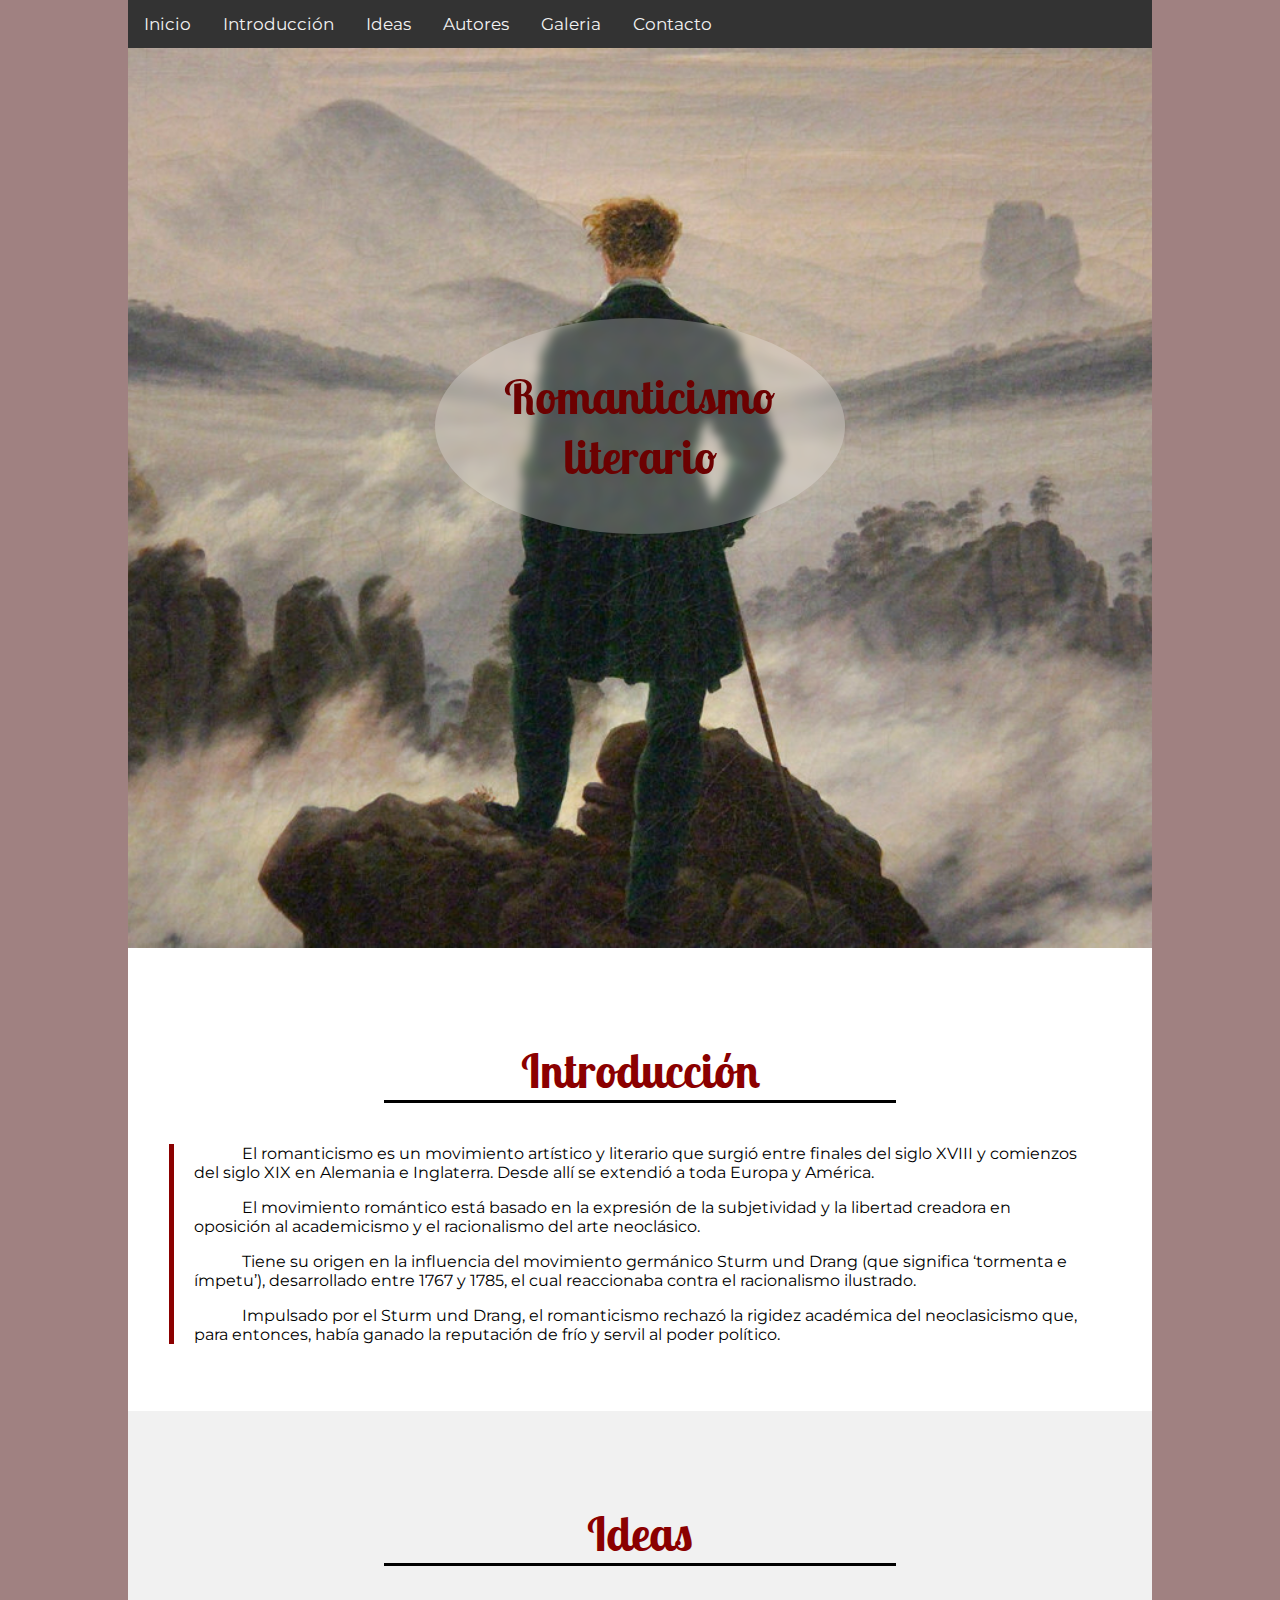
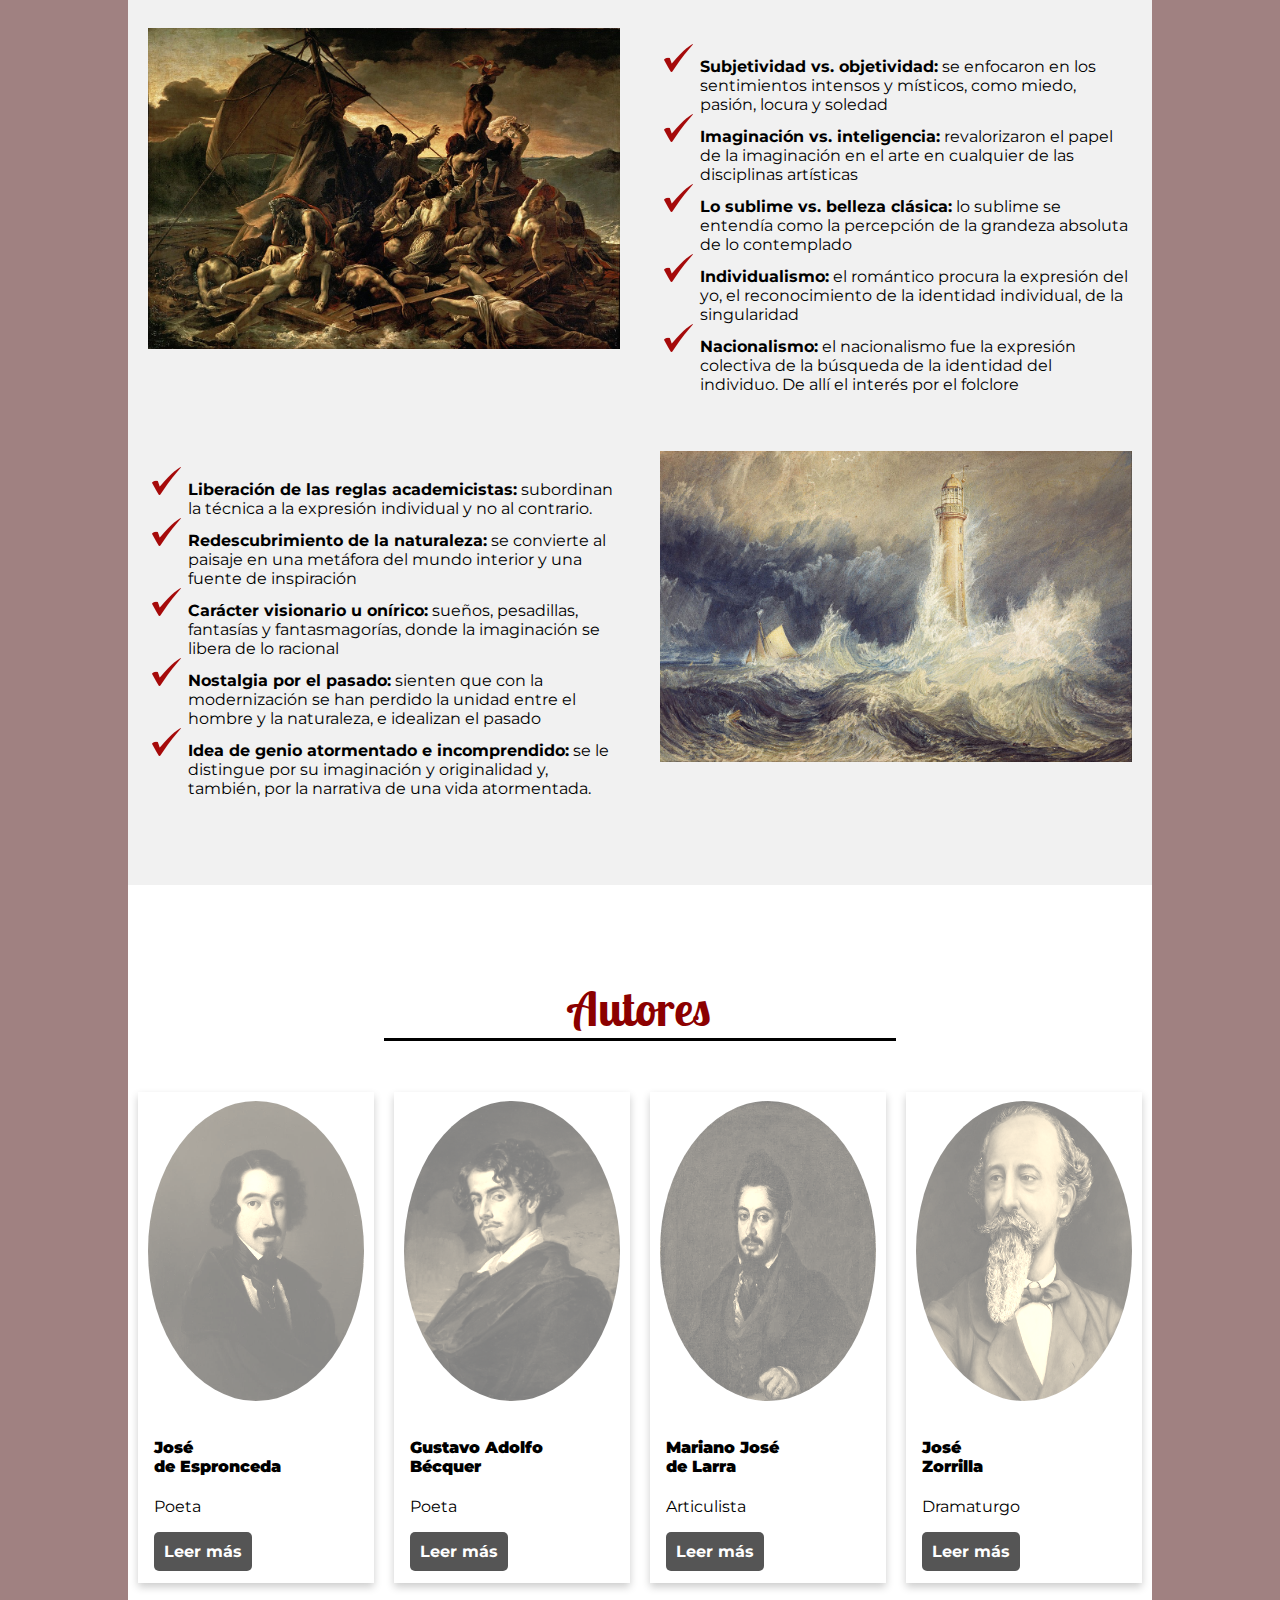
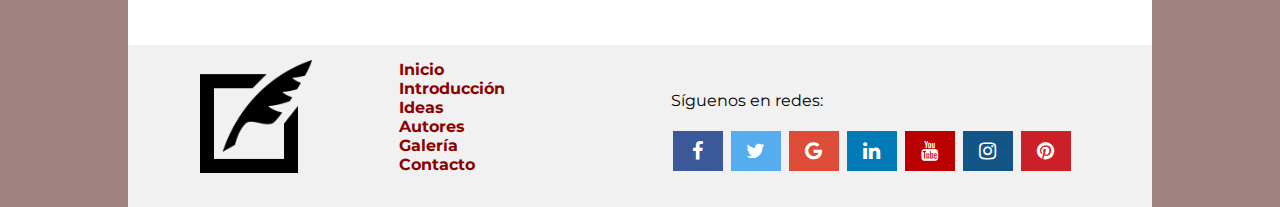
==== commit 129392ca: "introduccion" ====
--- a/index.html
+++ b/index.html
@@ -77,6 +77,12 @@
             <div class="titulo-section">
                 Introducción
             </div>
+            <div id="texto-intro">
+               <p>El romanticismo es un movimiento artístico y literario que surgió entre finales del siglo XVIII y comienzos del siglo XIX en Alemania e Inglaterra. Desde allí se extendió a toda Europa y América.</p>
+               <p> El movimiento romántico está basado en la expresión de la subjetividad y la libertad creadora en oposición al academicismo y el racionalismo del arte neoclásico.</p>
+               <p>Tiene su origen en la influencia del movimiento germánico Sturm und Drang (que significa ‘tormenta e ímpetu’), desarrollado entre 1767 y 1785, el cual reaccionaba contra el racionalismo ilustrado.</p> 
+               <p>Impulsado por el Sturm und Drang, el romanticismo rechazó la rigidez académica del neoclasicismo que, para entonces, había ganado la reputación de frío y servil al poder político.</p>
+           </div>
         </section>
 
         <!-- MONTAMOS UN GRID DE 2 COLUMNAS TRAS EL TÍTULO -->
@@ -212,4 +218,4 @@
     <script src="./js/funciones.js"></script>
 
 </body>
-</html>+</html>
--- a/css/index.css
+++ b/css/index.css
@@ -169,7 +169,13 @@
         padding: 20px;
         }  /****** habría que cambiar en la media query el top de posicionamiento */
 
-        
+/*********************** INTRODUCCIÇON SECTION ****************************/
+
+#texto-intro {padding:0 2%;
+              margin:0 4%;
+              text-indent:3rem;
+              border-left:5px solid darkred;}
+
 /*********************** IDEAS SECTION ************************************/
 
 #ideas {background-color: #f1f1f1;
@@ -315,4 +321,4 @@
         left:10%;}
     #titulo4 {top:-500px;}
     .grid4{grid-template-columns: 100%;}
-}+}
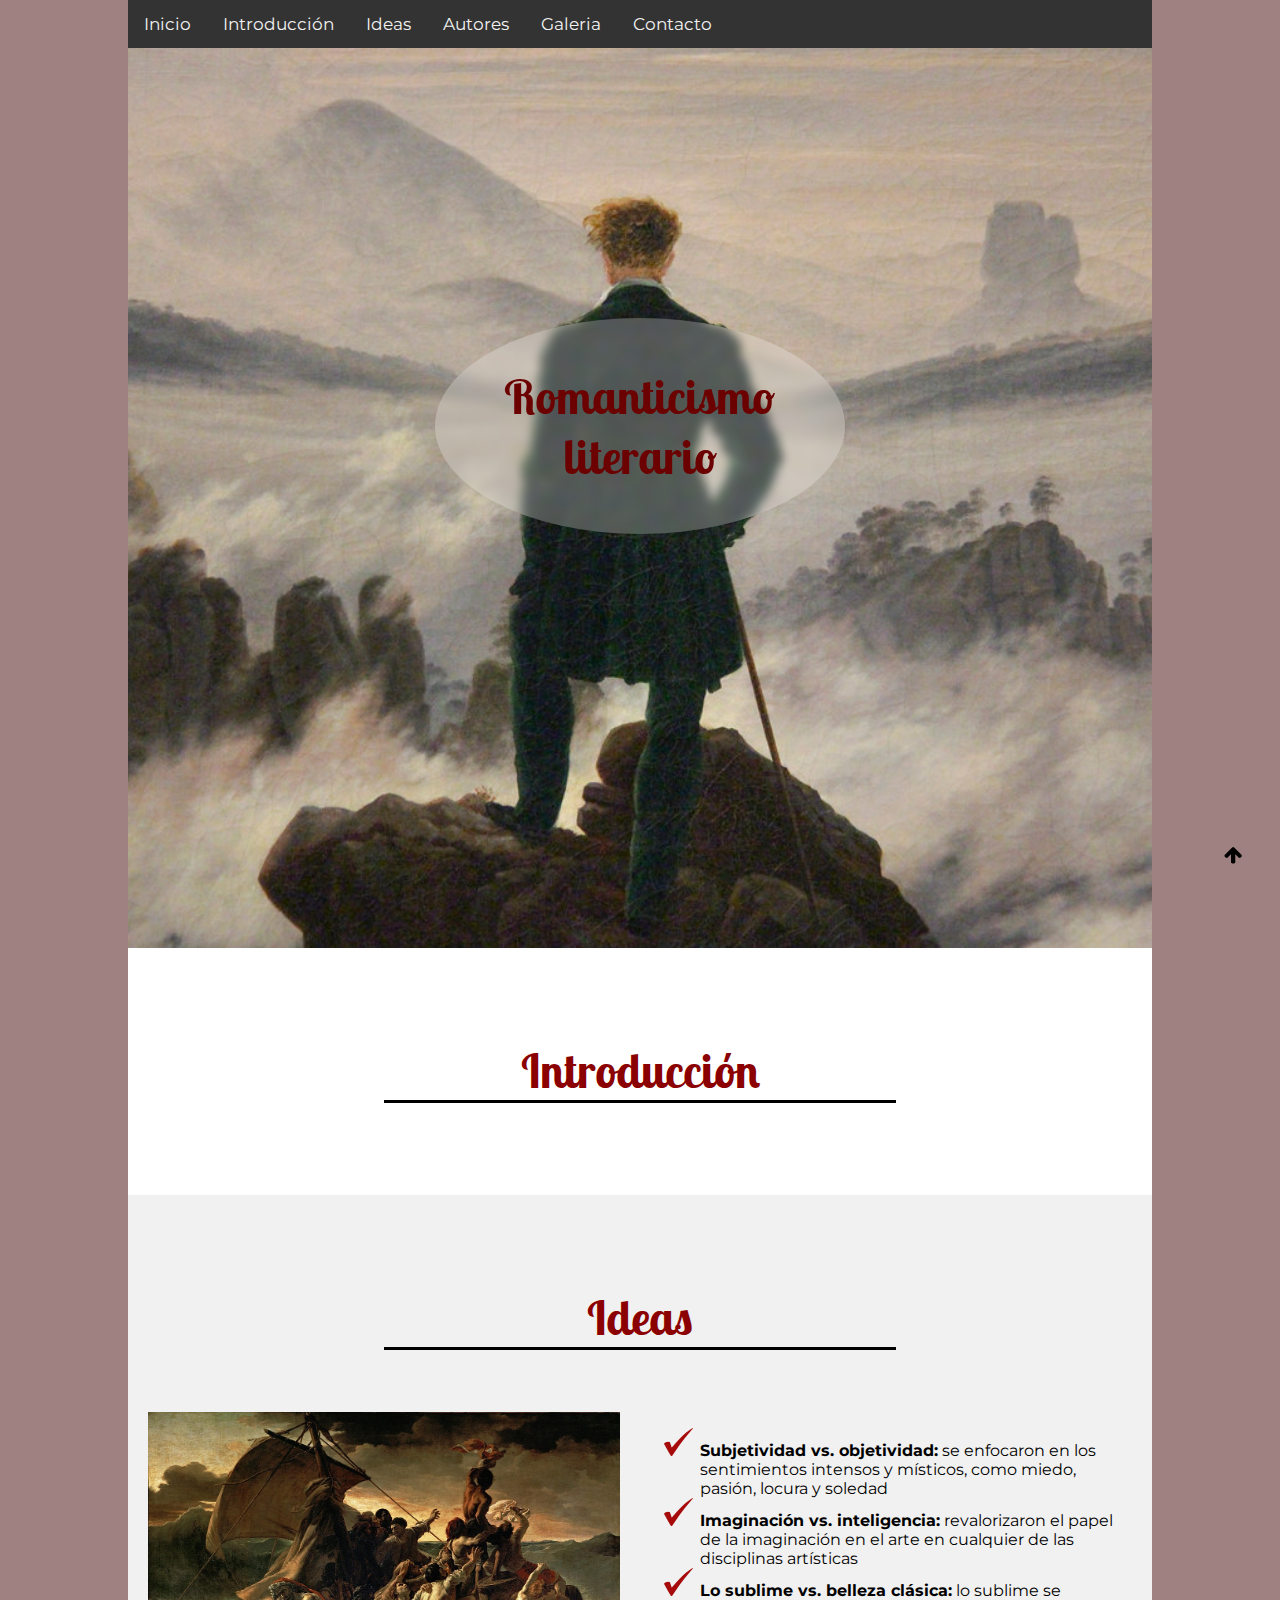
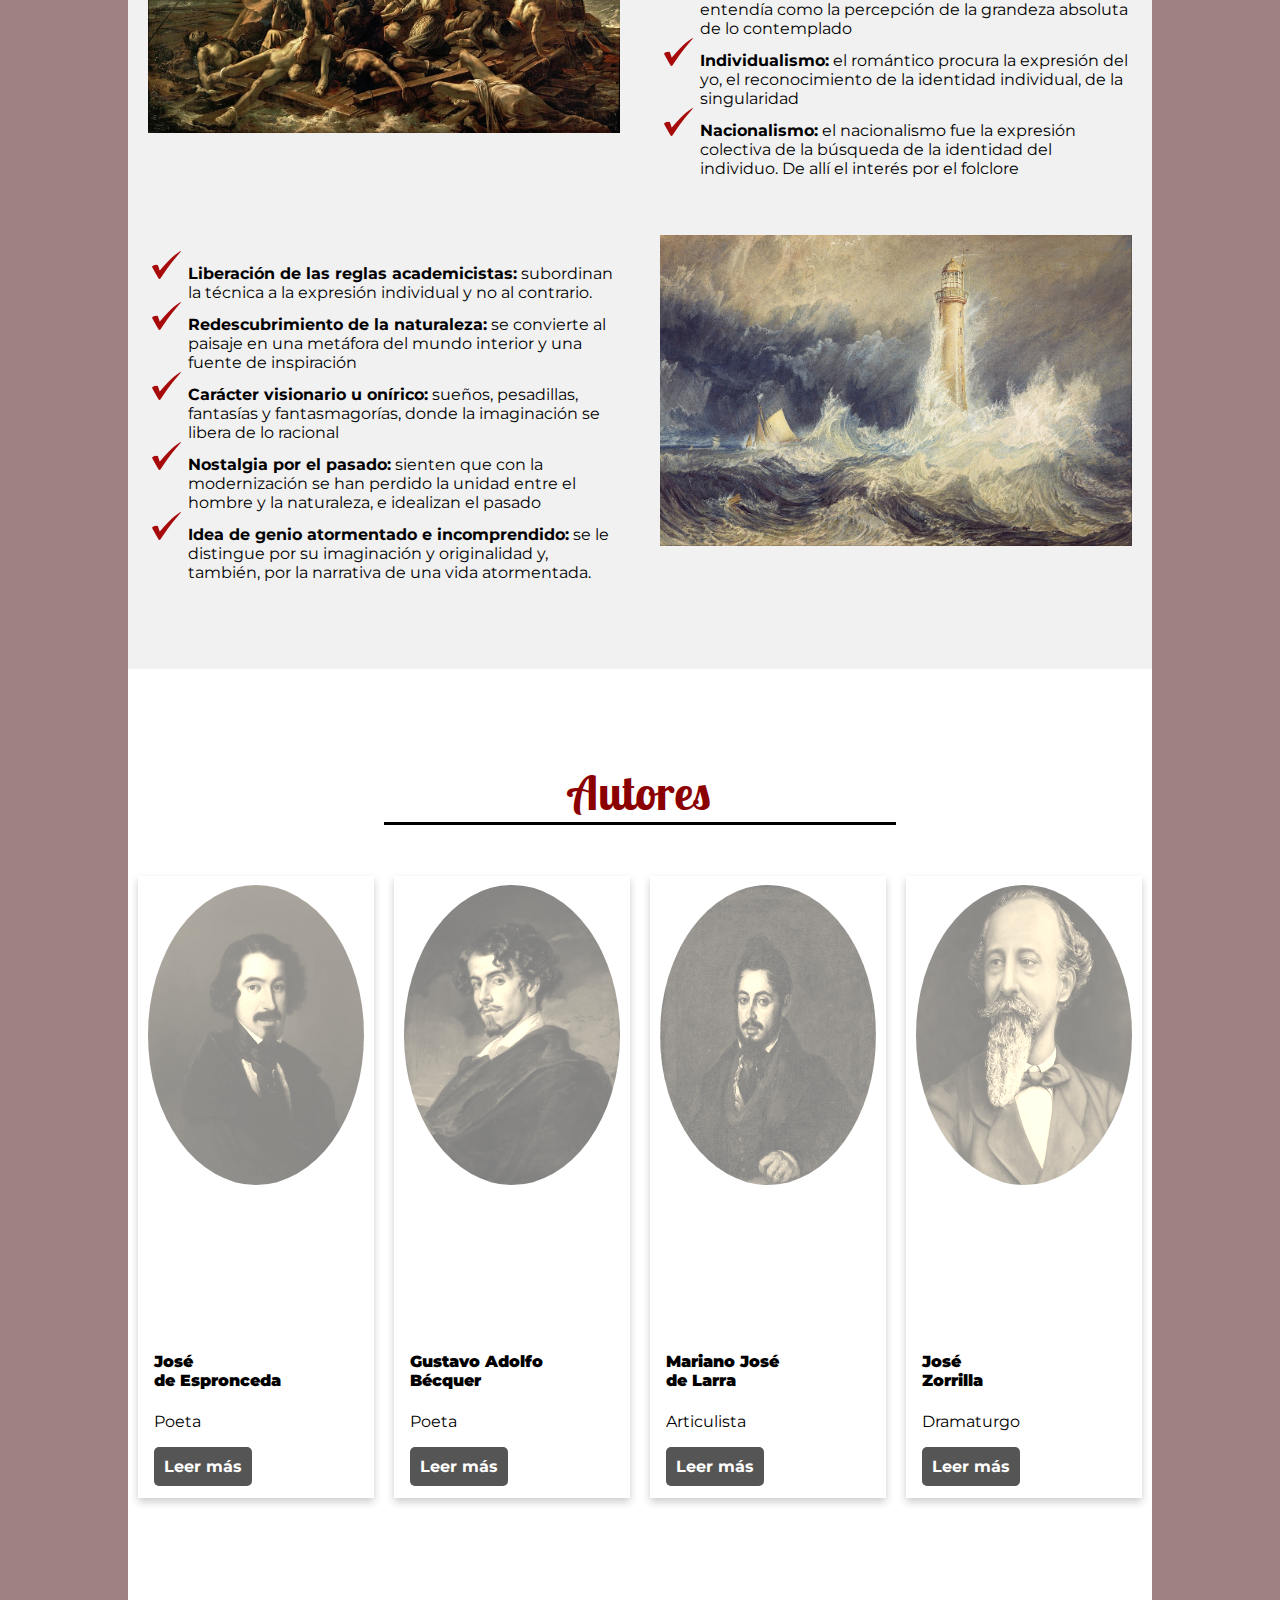
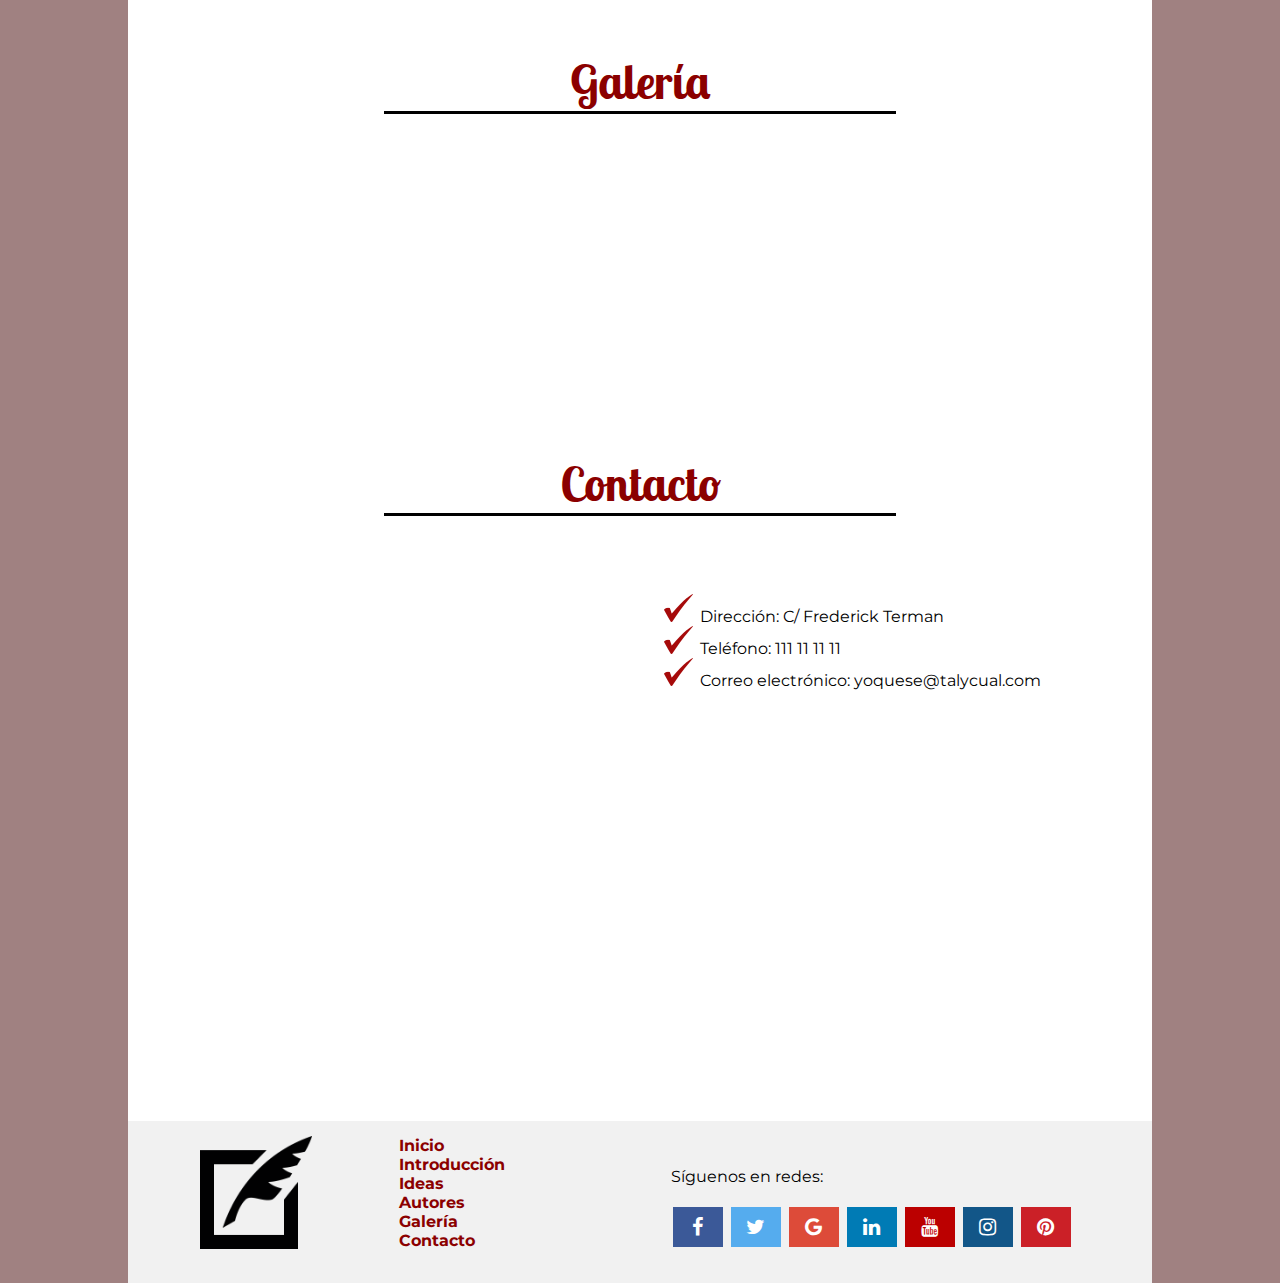
==== commit 60985be3: "ultima clase" ====
--- a/index.html
+++ b/index.html
@@ -33,6 +33,8 @@
                   <i class="fa fa-bars"></i>
                 </a>
             </div>
+            <a href="#" id="arriba"><i class="fa fa-arrow-up" aria-hidden="true"></i></a>
+
         </nav>
     <!--  OPCION 1 : IMAGEN DE FONDO + TEXTO -->
         <section id="hero">
@@ -77,12 +79,6 @@
             <div class="titulo-section">
                 Introducción
             </div>
-            <div id="texto-intro">
-               <p>El romanticismo es un movimiento artístico y literario que surgió entre finales del siglo XVIII y comienzos del siglo XIX en Alemania e Inglaterra. Desde allí se extendió a toda Europa y América.</p>
-               <p> El movimiento romántico está basado en la expresión de la subjetividad y la libertad creadora en oposición al academicismo y el racionalismo del arte neoclásico.</p>
-               <p>Tiene su origen en la influencia del movimiento germánico Sturm und Drang (que significa ‘tormenta e ímpetu’), desarrollado entre 1767 y 1785, el cual reaccionaba contra el racionalismo ilustrado.</p> 
-               <p>Impulsado por el Sturm und Drang, el romanticismo rechazó la rigidez académica del neoclasicismo que, para entonces, había ganado la reputación de frío y servil al poder político.</p>
-           </div>
         </section>
 
         <!-- MONTAMOS UN GRID DE 2 COLUMNAS TRAS EL TÍTULO -->
@@ -187,6 +183,69 @@
 
         </section>
 
+        <section id="galeria">
+            <!-- título de sección -->
+            <div class="titulo-section">
+                Galería
+            </div>
+
+            <!-- una galeria de videos -->
+
+            <div class="grid4">
+                <div class="col4">
+                    <div class="container">
+                        <iframe class="responsive-iframe" src="https://www.youtube.com/embed/X3EyPdskrHo" title="YouTube video player" frameborder="0" allow="accelerometer; autoplay; clipboard-write; encrypted-media; gyroscope; picture-in-picture" allowfullscreen></iframe>
+                    </div>
+
+                </div>
+                <div class="col4">
+                    <div class="container">
+                        <iframe class="responsive-iframe" src="https://www.youtube.com/embed/X3EyPdskrHo" title="YouTube video player" frameborder="0" allow="accelerometer; autoplay; clipboard-write; encrypted-media; gyroscope; picture-in-picture" allowfullscreen></iframe>
+                    </div>
+                </div>
+                <div class="col4">
+                    <div class="container">
+                        <iframe class="responsive-iframe" src="https://www.youtube.com/embed/X3EyPdskrHo" title="YouTube video player" frameborder="0" allow="accelerometer; autoplay; clipboard-write; encrypted-media; gyroscope; picture-in-picture" allowfullscreen></iframe>
+                    </div>
+                </div>
+                <div class="col4">
+                    <div class="container">
+                        <iframe class="responsive-iframe" src="https://www.youtube.com/embed/X3EyPdskrHo" title="YouTube video player" frameborder="0" allow="accelerometer; autoplay; clipboard-write; encrypted-media; gyroscope; picture-in-picture" allowfullscreen></iframe>
+                    </div>
+                </div>
+            </div>
+
+        </section>
+
+        <section id="contacto">
+            <!-- título de sección -->
+            <div class="titulo-section">
+                Contacto
+            </div>
+
+            <div class="grid2">
+                <!-- va a contener el maps -->
+                <div class="col2">
+                  <!-- necesito un div container-->
+                  <div class="container2"> 
+                    <!-- le quito width y height y le pongo class --> 
+                    <iframe class="responsive-iframe" src="https://www.google.com/maps/embed?pb=!1m18!1m12!1m3!1d3197.25618182075!2d-4.55699608436798!3d36.74042147876133!2m3!1f0!2f0!3f0!3m2!1i1024!2i768!4f13.1!3m3!1m2!1s0xd72f1d2ffe3a137%3A0xe095a3ea561debe2!2sC.%20Frederick%20Terman%2C%2029590%2C%20M%C3%A1laga!5e0!3m2!1ses!2ses!4v1670244797180!5m2!1ses!2ses"  style="border:0;" allowfullscreen="" loading="lazy" referrerpolicy="no-referrer-when-downgrade"></iframe>
+                  </div>
+
+                </div>
+
+
+                <div class="col2">
+                    <ul>
+                        <li>Dirección: C/ Frederick Terman</li>
+                        <li>Teléfono: 111 11 11 11</li>
+                        <li>Correo electrónico: yoquese@talycual.com</li>
+                    </ul>
+                </div>
+            </div>
+
+
+        </section>
 
         <footer>
             <div class="grid3">
@@ -218,4 +277,4 @@
     <script src="./js/funciones.js"></script>
 
 </body>
-</html>
+</html>--- a/css/index.css
+++ b/css/index.css
@@ -13,6 +13,8 @@
 }
 
 * {box-sizing:border-box;}                   /* del borde pa dentro tó es caja */
+
+html {scroll-behavior: smooth;} /* cambios de scroll en vínculos, suaves */
 
 body {font-family: 'Montserrat', sans-serif;
       background-color: rgb(160, 129, 129);  /* más tarde LO REPLANTEO */
@@ -40,7 +42,22 @@
 .enlace:hover {color:#dd4b39;}
 
 /******************** ESTILO DE NAV ****************************************/
- /* Add a black background color to the top navigation */
+ 
+/* el contendor de la barra es nav, y lo pongo sticky */
+
+nav {position:sticky; /* se queda "pegado" */
+     top:0;           /* a la parte superior */
+     z-index: 99;     /* podría tener 98 capas por debajo */
+     /* opacity: 0.7; */
+     }
+
+.fa-arrow-up {position:fixed;
+              bottom:20px;
+              right:20px;}
+
+#arriba {color:black;}              
+
+/* Add a black background color to the top navigation */
  .topnav {
     background-color: #333;
     overflow: hidden;
@@ -169,13 +186,7 @@
         padding: 20px;
         }  /****** habría que cambiar en la media query el top de posicionamiento */
 
-/*********************** INTRODUCCIÇON SECTION ****************************/
-
-#texto-intro {padding:0 2%;
-              margin:0 4%;
-              text-indent:3rem;
-              border-left:5px solid darkred;}
-
+        
 /*********************** IDEAS SECTION ************************************/
 
 #ideas {background-color: #f1f1f1;
@@ -239,6 +250,38 @@
 
 .card a:hover {background-color: rgb(85,85,85,0.7);}
 
+/*********************** ESTILO DE GALERÍA *************************************/
+.container {   /* utilizo este para youtube */
+  position: relative;
+  overflow: hidden;
+  width: 100%;
+  padding-top: 56.25%; /* 16:9 Aspect Ratio (divide 9 by 16 = 0.5625) */
+}
+
+
+/*********************** ESTILO DE CONTACTO ************************************/
+
+
+
+.container2 {  /* utilizo este para maps cuadrado */
+  position: relative;
+  overflow: hidden;
+  width: 100%;
+  padding-top: 100%; /* 1:1 Aspect Ratio (divide 1 by 1 = 1) */
+}
+
+/* Then style the iframe to fit in the container div with full height and width */
+.responsive-iframe { /* es común para galería y contacto */
+  position: absolute;
+  top: 0;
+  left: 0;
+  bottom: 0;
+  right: 0;
+  width: 100%;
+  height: 100%;
+}
+
+
 
 /*********************** FOOTER CON UN GRID DE 3 COLUMNAS *********************/
 footer {background-color: #f1f1f1;}
@@ -321,4 +364,4 @@
         left:10%;}
     #titulo4 {top:-500px;}
     .grid4{grid-template-columns: 100%;}
-}
+}